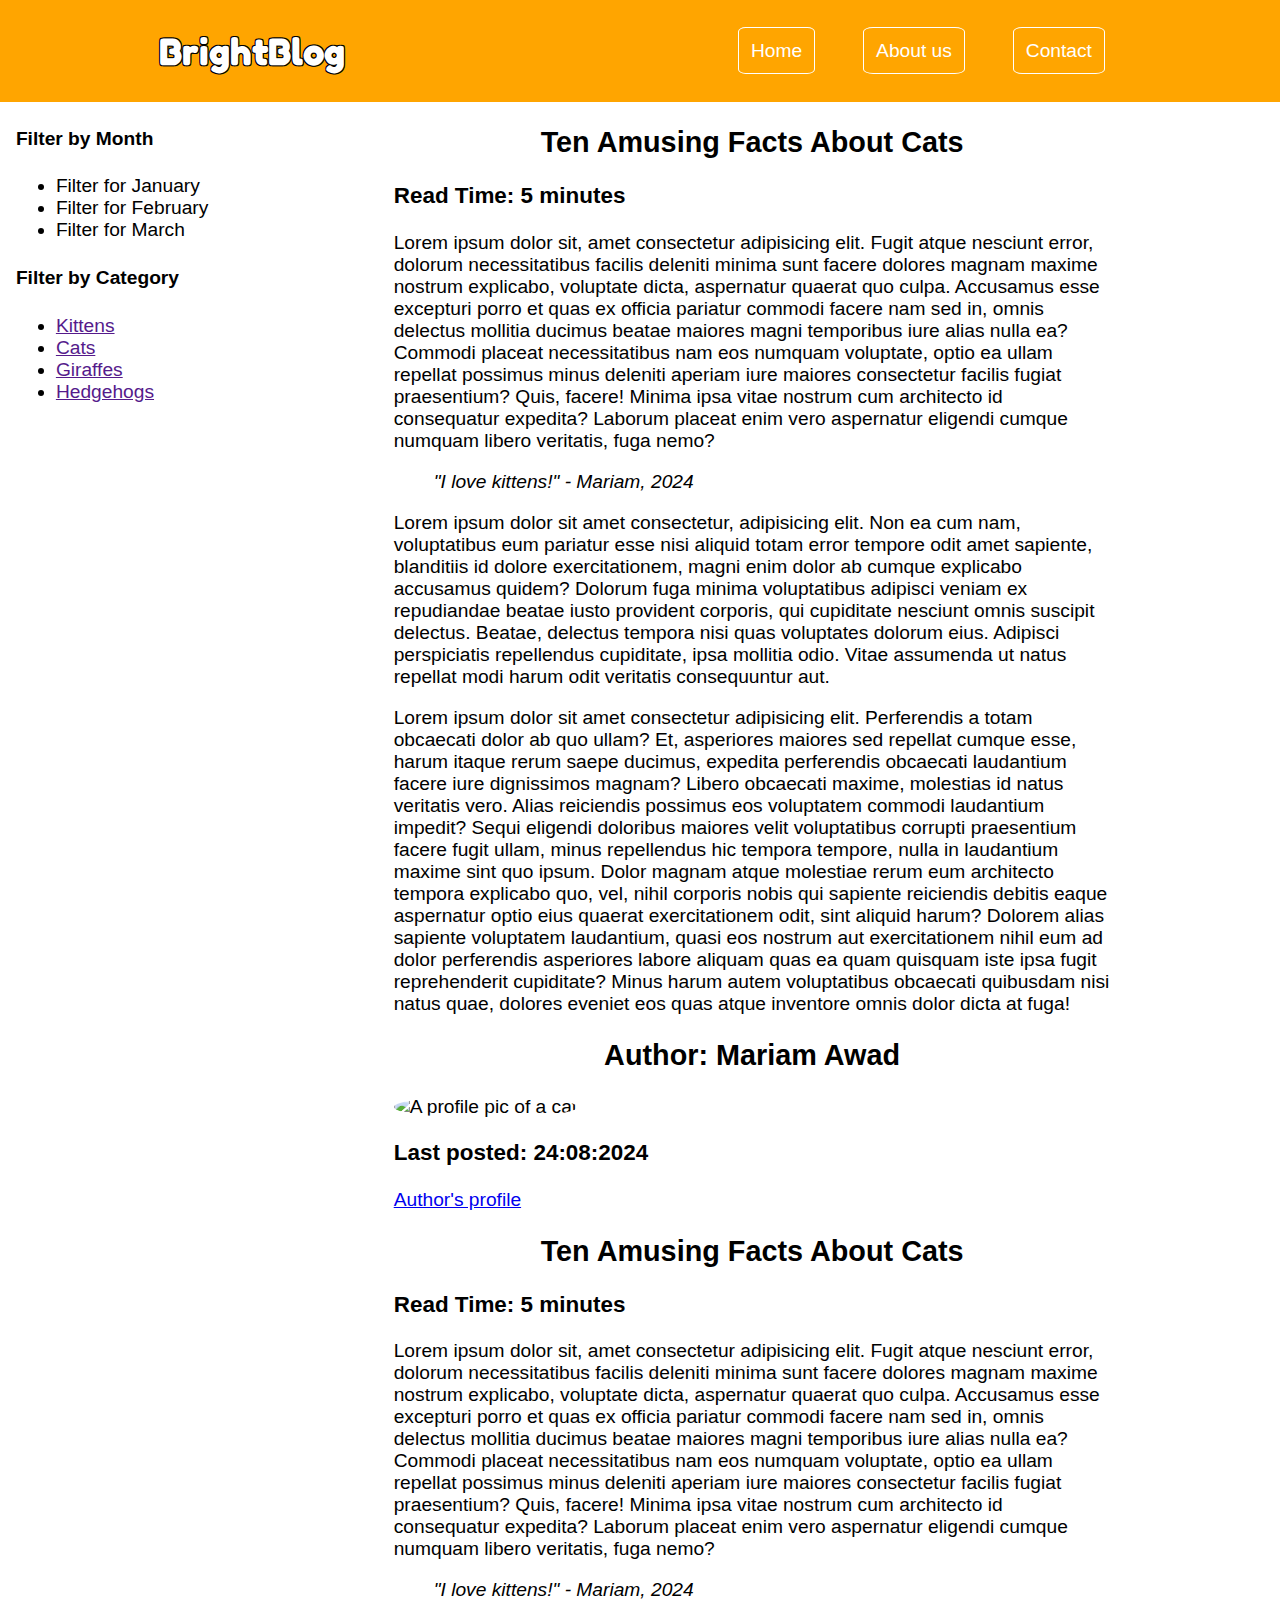
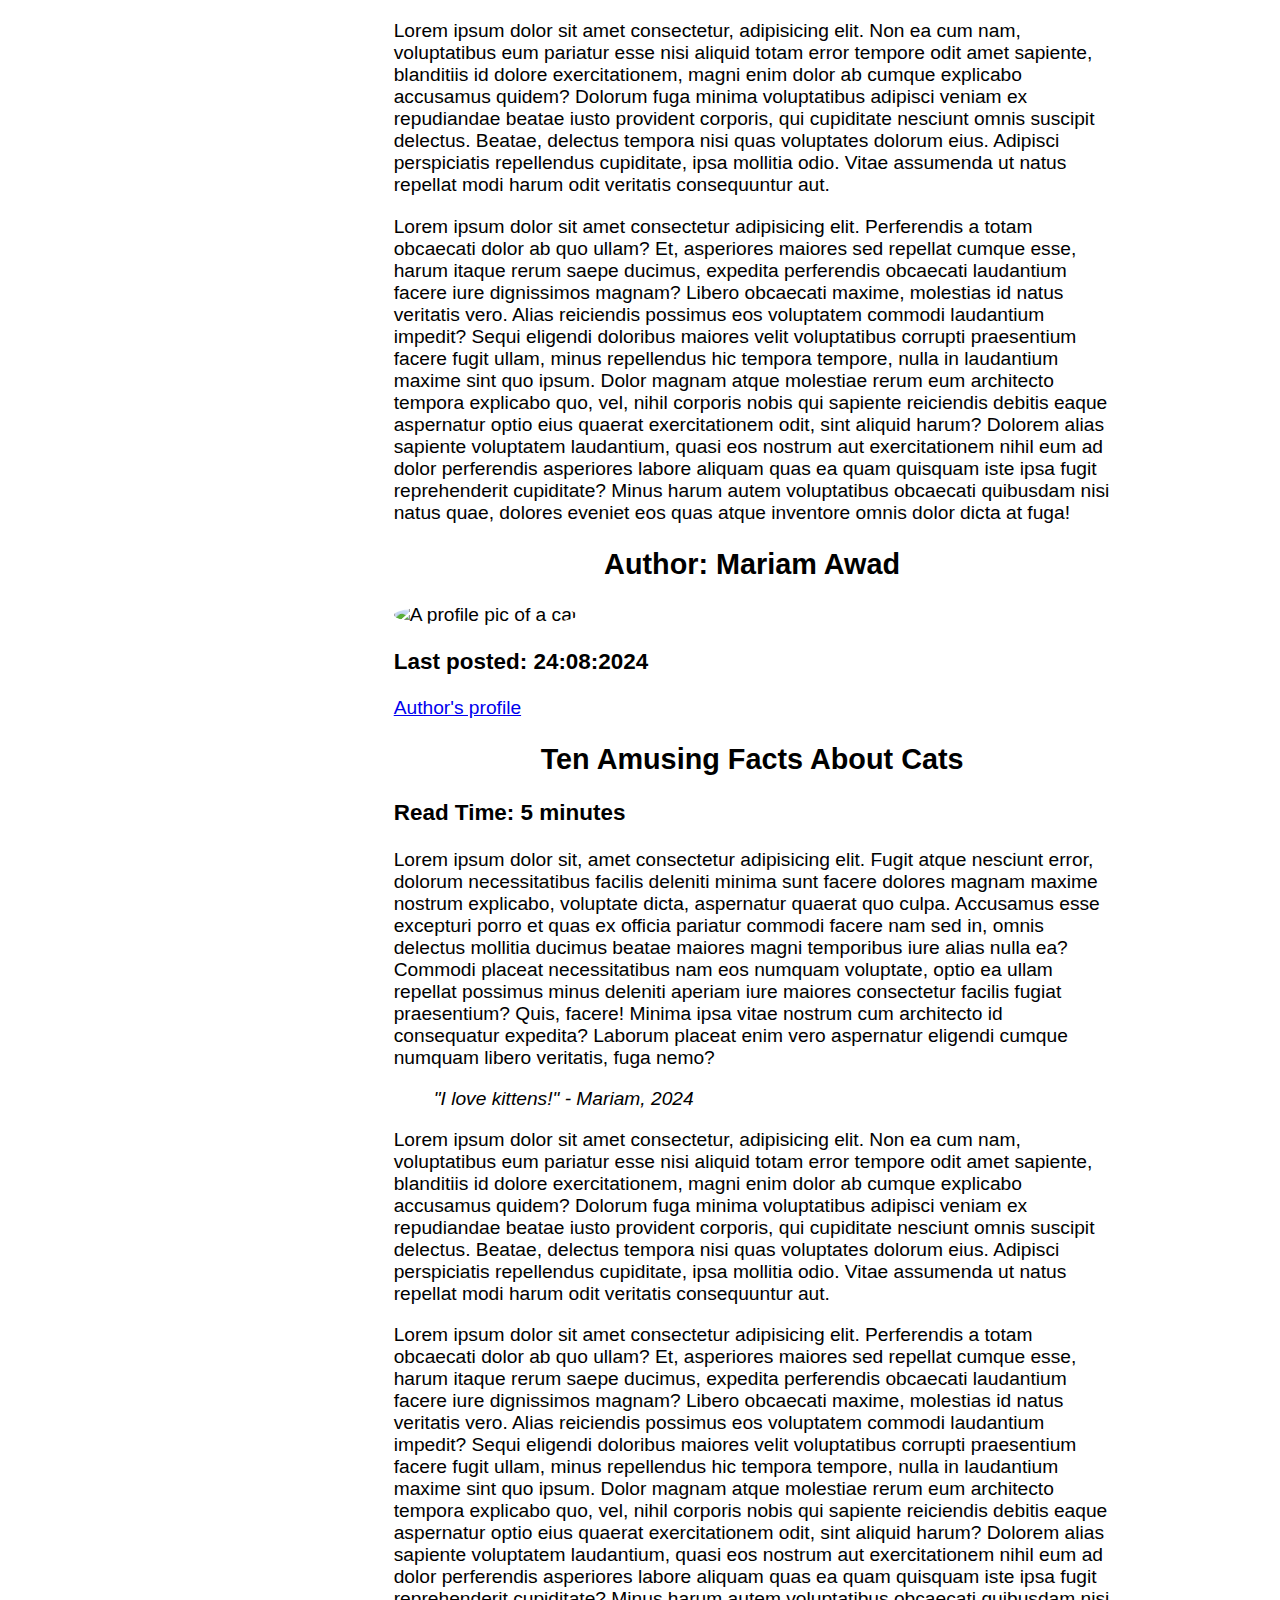
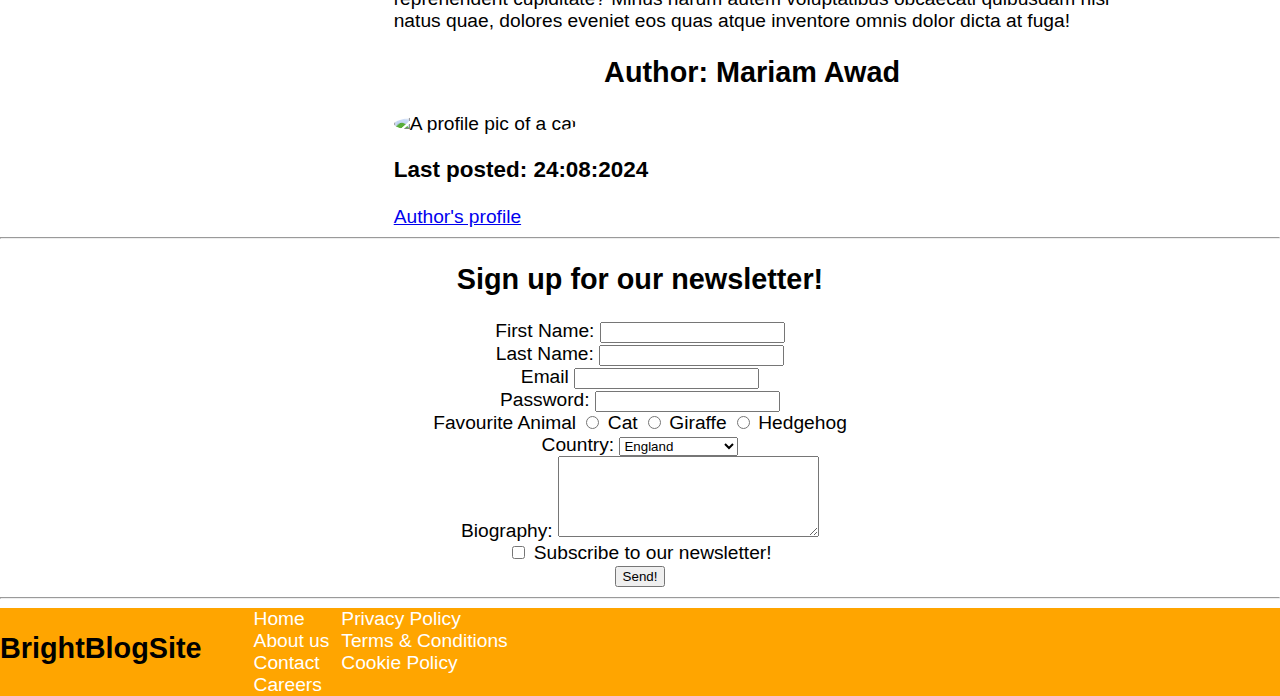
==== index.html @ d7dc6aef "initial commit" ====
<!DOCTYPE html>
<html lang="en">
<head>
    <link rel="stylesheet" href="style.css">
    <script src="app.js"></script>
    <link href="https://fonts.googleapis.com/css2?family=Fredoka+One&display=swap"
    rel="stylesheet">
    <meta charset="UTF-8">
    <meta name="viewport" content="width=device-width, initial-scale=1.0">
    <title>BrightBlog</title>
</head>
<body>
    <header id="main-header">
      <!-- the content of the header goes here   -->
       <h1 id="logo"> BrightBlog </h1>
       <nav>
          <ul id="nav-ul"> 
            <li>
                 <a href="" class="navbutton">Home</a> </li>
            <li>
                 <a href="" class="navbutton">About us</a> </li>
            <li>
                 <a href="" class="navbutton">Contact</a> </li>
          </ul>
       </nav>
    </header>
    <main>
        <div id="main-content">
            <aside>
                <section>
                    <h4>Filter by Month</h4>
                    <nav>
                        <ul>
                            <li><a href=""></a>Filter for January</li>
                            <li><a href=""></a>Filter for February</li>
                            <li><a href=""></a>Filter for March</li>
                        </ul>
                    </nav>
                </section>
                <section>
                    <h4>Filter by Category</h4>
                    <nav>
                        <ul>
                            <li><a href="">Kittens</a></li>
                            <li><a href="">Cats</a></li>
                            <li><a href="">Giraffes</a></li>
                            <li><a href="">Hedgehogs</a></li>
                        </ul>
                    </nav>
                </section>
                
            </aside>
            <div>
                <article>
                    <header>
                       <!-- Article's header goes here -->
                        <h2>Ten Amusing Facts About Cats</h2>
                        <h3>Read Time: 5 minutes</h3>
                    </header>
                    <main>
                        <p>Lorem ipsum dolor sit, amet consectetur adipisicing elit. Fugit atque nesciunt error, dolorum necessitatibus facilis deleniti minima sunt facere dolores magnam maxime nostrum explicabo, voluptate dicta, aspernatur quaerat quo culpa. Accusamus esse excepturi porro et quas ex officia pariatur commodi facere nam sed in, omnis delectus mollitia ducimus beatae maiores magni temporibus iure alias nulla ea? Commodi placeat necessitatibus nam eos numquam voluptate, optio ea ullam repellat possimus minus deleniti aperiam iure maiores consectetur facilis fugiat praesentium? Quis, facere! Minima ipsa vitae nostrum cum architecto id consequatur expedita? Laborum placeat enim vero aspernatur eligendi cumque numquam libero veritatis, fuga nemo?</p>
                         
                       <blockquote>
                           <cite> "I love kittens!" - Mariam, 2024</cite>
                       </blockquote>
                       <p>Lorem ipsum dolor sit amet consectetur, adipisicing elit. Non ea cum nam, voluptatibus eum pariatur esse nisi aliquid totam error tempore odit amet sapiente, blanditiis id dolore exercitationem, magni enim dolor ab cumque explicabo accusamus quidem? Dolorum fuga minima voluptatibus adipisci veniam ex repudiandae beatae iusto provident corporis, qui cupiditate nesciunt omnis suscipit delectus. Beatae, delectus tempora nisi quas voluptates dolorum eius. Adipisci perspiciatis repellendus cupiditate, ipsa mollitia odio. Vitae assumenda ut natus repellat modi harum odit veritatis consequuntur aut.</p>
                       <p>Lorem ipsum dolor sit amet consectetur adipisicing elit. Perferendis a totam obcaecati dolor ab quo ullam? Et, asperiores maiores sed repellat cumque esse, harum itaque rerum saepe ducimus, expedita perferendis obcaecati laudantium facere iure dignissimos magnam? Libero obcaecati maxime, molestias id natus veritatis vero. Alias reiciendis possimus eos voluptatem commodi laudantium impedit? Sequi eligendi doloribus maiores velit voluptatibus corrupti praesentium facere fugit ullam, minus repellendus hic tempora tempore, nulla in laudantium maxime sint quo ipsum. Dolor magnam atque molestiae rerum eum architecto tempora explicabo quo, vel, nihil corporis nobis qui sapiente reiciendis debitis eaque aspernatur optio eius quaerat exercitationem odit, sint aliquid harum? Dolorem alias sapiente voluptatem laudantium, quasi eos nostrum aut exercitationem nihil eum ad dolor perferendis asperiores labore aliquam quas ea quam quisquam iste ipsa fugit reprehenderit cupiditate? Minus harum autem voluptatibus obcaecati quibusdam nisi natus quae, dolores eveniet eos quas atque inventore omnis dolor dicta at fuga!</p>
                    </main>
                    <footer>
                       <h2>Author: Mariam Awad</h2>
                       <img src="https://loremflickr.com/100/100/cat?random=1" alt="A profile pic of a cat">
                       <h3>Last posted: 24:08:2024</h3>
                       <a href="https://www.brightnetwork.co.uk/" target="_blank"> Author's profile</a>
                    </footer>
                   </article> 
                   <article>
                    <header>
                       <!-- Article's header goes here -->
                        <h2>Ten Amusing Facts About Cats</h2>
                        <h3>Read Time: 5 minutes</h3>
                    </header>
                    <main>
                        <p>Lorem ipsum dolor sit, amet consectetur adipisicing elit. Fugit atque nesciunt error, dolorum necessitatibus facilis deleniti minima sunt facere dolores magnam maxime nostrum explicabo, voluptate dicta, aspernatur quaerat quo culpa. Accusamus esse excepturi porro et quas ex officia pariatur commodi facere nam sed in, omnis delectus mollitia ducimus beatae maiores magni temporibus iure alias nulla ea? Commodi placeat necessitatibus nam eos numquam voluptate, optio ea ullam repellat possimus minus deleniti aperiam iure maiores consectetur facilis fugiat praesentium? Quis, facere! Minima ipsa vitae nostrum cum architecto id consequatur expedita? Laborum placeat enim vero aspernatur eligendi cumque numquam libero veritatis, fuga nemo?</p>
                         
                       <blockquote>
                           <cite> "I love kittens!" - Mariam, 2024</cite>
                       </blockquote>
                       <p>Lorem ipsum dolor sit amet consectetur, adipisicing elit. Non ea cum nam, voluptatibus eum pariatur esse nisi aliquid totam error tempore odit amet sapiente, blanditiis id dolore exercitationem, magni enim dolor ab cumque explicabo accusamus quidem? Dolorum fuga minima voluptatibus adipisci veniam ex repudiandae beatae iusto provident corporis, qui cupiditate nesciunt omnis suscipit delectus. Beatae, delectus tempora nisi quas voluptates dolorum eius. Adipisci perspiciatis repellendus cupiditate, ipsa mollitia odio. Vitae assumenda ut natus repellat modi harum odit veritatis consequuntur aut.</p>
                       <p>Lorem ipsum dolor sit amet consectetur adipisicing elit. Perferendis a totam obcaecati dolor ab quo ullam? Et, asperiores maiores sed repellat cumque esse, harum itaque rerum saepe ducimus, expedita perferendis obcaecati laudantium facere iure dignissimos magnam? Libero obcaecati maxime, molestias id natus veritatis vero. Alias reiciendis possimus eos voluptatem commodi laudantium impedit? Sequi eligendi doloribus maiores velit voluptatibus corrupti praesentium facere fugit ullam, minus repellendus hic tempora tempore, nulla in laudantium maxime sint quo ipsum. Dolor magnam atque molestiae rerum eum architecto tempora explicabo quo, vel, nihil corporis nobis qui sapiente reiciendis debitis eaque aspernatur optio eius quaerat exercitationem odit, sint aliquid harum? Dolorem alias sapiente voluptatem laudantium, quasi eos nostrum aut exercitationem nihil eum ad dolor perferendis asperiores labore aliquam quas ea quam quisquam iste ipsa fugit reprehenderit cupiditate? Minus harum autem voluptatibus obcaecati quibusdam nisi natus quae, dolores eveniet eos quas atque inventore omnis dolor dicta at fuga!</p>
                    </main>
                    <footer>
                       <h2>Author: Mariam Awad</h2>
                       <img src="https://loremflickr.com/100/100/cat?random=2" alt="A profile pic of a cat">
                       <h3>Last posted: 24:08:2024</h3>
                       <a href="https://www.brightnetwork.co.uk/" target="_blank"> Author's profile</a>
                    </footer>
                   </article> 
                   <article>
                    <header>
                       <!-- Article's header goes here -->
                        <h2>Ten Amusing Facts About Cats</h2>
                        <h3>Read Time: 5 minutes</h3>
                    </header>
                    <main>
                        <p>Lorem ipsum dolor sit, amet consectetur adipisicing elit. Fugit atque nesciunt error, dolorum necessitatibus facilis deleniti minima sunt facere dolores magnam maxime nostrum explicabo, voluptate dicta, aspernatur quaerat quo culpa. Accusamus esse excepturi porro et quas ex officia pariatur commodi facere nam sed in, omnis delectus mollitia ducimus beatae maiores magni temporibus iure alias nulla ea? Commodi placeat necessitatibus nam eos numquam voluptate, optio ea ullam repellat possimus minus deleniti aperiam iure maiores consectetur facilis fugiat praesentium? Quis, facere! Minima ipsa vitae nostrum cum architecto id consequatur expedita? Laborum placeat enim vero aspernatur eligendi cumque numquam libero veritatis, fuga nemo?</p>
                         
                       <blockquote>
                           <cite> "I love kittens!" - Mariam, 2024</cite>
                       </blockquote>
                       <p>Lorem ipsum dolor sit amet consectetur, adipisicing elit. Non ea cum nam, voluptatibus eum pariatur esse nisi aliquid totam error tempore odit amet sapiente, blanditiis id dolore exercitationem, magni enim dolor ab cumque explicabo accusamus quidem? Dolorum fuga minima voluptatibus adipisci veniam ex repudiandae beatae iusto provident corporis, qui cupiditate nesciunt omnis suscipit delectus. Beatae, delectus tempora nisi quas voluptates dolorum eius. Adipisci perspiciatis repellendus cupiditate, ipsa mollitia odio. Vitae assumenda ut natus repellat modi harum odit veritatis consequuntur aut.</p>
                       <p>Lorem ipsum dolor sit amet consectetur adipisicing elit. Perferendis a totam obcaecati dolor ab quo ullam? Et, asperiores maiores sed repellat cumque esse, harum itaque rerum saepe ducimus, expedita perferendis obcaecati laudantium facere iure dignissimos magnam? Libero obcaecati maxime, molestias id natus veritatis vero. Alias reiciendis possimus eos voluptatem commodi laudantium impedit? Sequi eligendi doloribus maiores velit voluptatibus corrupti praesentium facere fugit ullam, minus repellendus hic tempora tempore, nulla in laudantium maxime sint quo ipsum. Dolor magnam atque molestiae rerum eum architecto tempora explicabo quo, vel, nihil corporis nobis qui sapiente reiciendis debitis eaque aspernatur optio eius quaerat exercitationem odit, sint aliquid harum? Dolorem alias sapiente voluptatem laudantium, quasi eos nostrum aut exercitationem nihil eum ad dolor perferendis asperiores labore aliquam quas ea quam quisquam iste ipsa fugit reprehenderit cupiditate? Minus harum autem voluptatibus obcaecati quibusdam nisi natus quae, dolores eveniet eos quas atque inventore omnis dolor dicta at fuga!</p>
                    </main>
                    <footer>
                       <h2>Author: Mariam Awad</h2>
                       <img src="https://loremflickr.com/100/100/cat?random=3" alt="A profile pic of a cat">
                       <h3>Last posted: 24:08:2024</h3>
                       <a href="https://www.brightnetwork.co.uk/" target="_blank"> Author's profile</a>
                    </footer>
                   </article>
            </div>
   
        </div>
      
        <!-- main content of the website goes here -->

    
        <hr>
        <h2>Sign up for our newsletter!</h2>
        <form action="" method="">
            <label for="first_name">First Name:</label>
            <input type="text"  id="first_name" name="first_name" required>
            <br>
            <label for="last_name">Last Name:</label>
            <input type="text"  id="last_name" name="last_name" required>
            <br>

            <label for="email">Email</label> <input type="email" name="email" id="email">
            <br>

            <label for="password">Password: </label> <input type="password" name="password" id="password">
            <br>

            <label for="favourite_animal">Favourite Animal</label>
            <input type="radio" name="favourite_animal" id="cat" value="cat">
            <label for="cat">Cat</label>
            <input type="radio" name="favourite_animal" id="giraffe" value="giraffe">
            <label for="giraffe">Giraffe</label>
            <input type="radio" name="favourite_animal" id="hedgehog" value="hedgehog">
            <label for="hedgehog">Hedgehog</label>
            <br>

            <label for="country">Country:</label>
            <select name="country" id="country">
                <option value="england">England</option>            
                <option value="scotland">Scotland</option>           
                <option value="wales">Wales</option>            
                <option value="northern_ireland">Northern Ireland</option>            
            </select>
            <br>

            <label for="bio">Biography:</label>
            <textarea name="bio" id="bio" cols="30" rows="5"></textarea>
            <br>

            <input type="checkbox" id="subscribe" name="subscribe">
            <label for="subscribe">Subscribe to our newsletter!</label>
            <br>

            <input type="submit" value="Send!">

        </form>
        <hr>

    </main>
    <footer>
        <h2>BrightBlogSite</h2>
        <section>
            <nav>
                <ul id="footer-ul">
                    <div>
                     <li><a href="">Home</a></li>
                     <li><a href="">About us</a></li>
                     <li><a href="">Contact</a></li>
                     <li><a href="">Careers</a></li>
                    </div>
                    <div>
                     <li><a href="">Privacy Policy</a></li>
                     <li><a href="">Terms & Conditions</a></li>
                     <li><a href="">Cookie Policy</a></li>
                    </div>
                </ul>
            </nav>
        </section>
    </footer>
    
</body>
</html>
---- style.css ----
html {
    margin: 0px;
}

body {
    font-family: Helvetica, Arial, sans-serif;
    margin: 0px;
    font-size: 1.5vw;
}


#logo {
    margin: 0px;
    padding: 8px;
    font-family: "Fredoka One", sans-serif;
    width: 16%;
    text-shadow: 
    1px 1px 0px black, /* Bottom-right shadow */ 
    -1px 1px 0px black, /* Bottom-left shadow */  
    1px -1px 0px  black, /*Top-right shadow */  
    -1px -1px 0px black; /*Top-left shadow */
}


ul {
    margin: 0px;
}

body > header {
    background-color: orange;
    color: #ffffff;
    display: flex;
    height: 8vw;
    align-items: center;
    justify-content: space-around;
    
}

#nav-ul {
    display: flex;
}

#nav-ul > li {
    padding: 8px;
    margin: 16px;
}

    
body >header >nav >ul {

list-style: none;
text-decoration: none;
}

.navbutton {
    
    color: white;
    text-decoration: none;
    padding: 12px;
    border: 1px solid white;
    border-radius: 10%;
}

body > main article {
    width: 70%;
    margin:auto
}

#main-content {
    display: flex;
    justify-content: space-around;
}

#main-content > div {
    width: 80%;
}

form {
    text-align:center ;
}

h2 {
    text-align: center;
}

img {
    border-radius: 50%;
}

body > footer {
background-color: orange;
display:flex;

}

#footer-ul{
    display:flex;
    list-style: none;
}

#footer-ul>div>li{
    margin-left:12px ;
    
}

#footer-ul>div>li>a{
    color: #ffffff;
    text-decoration: none;
}
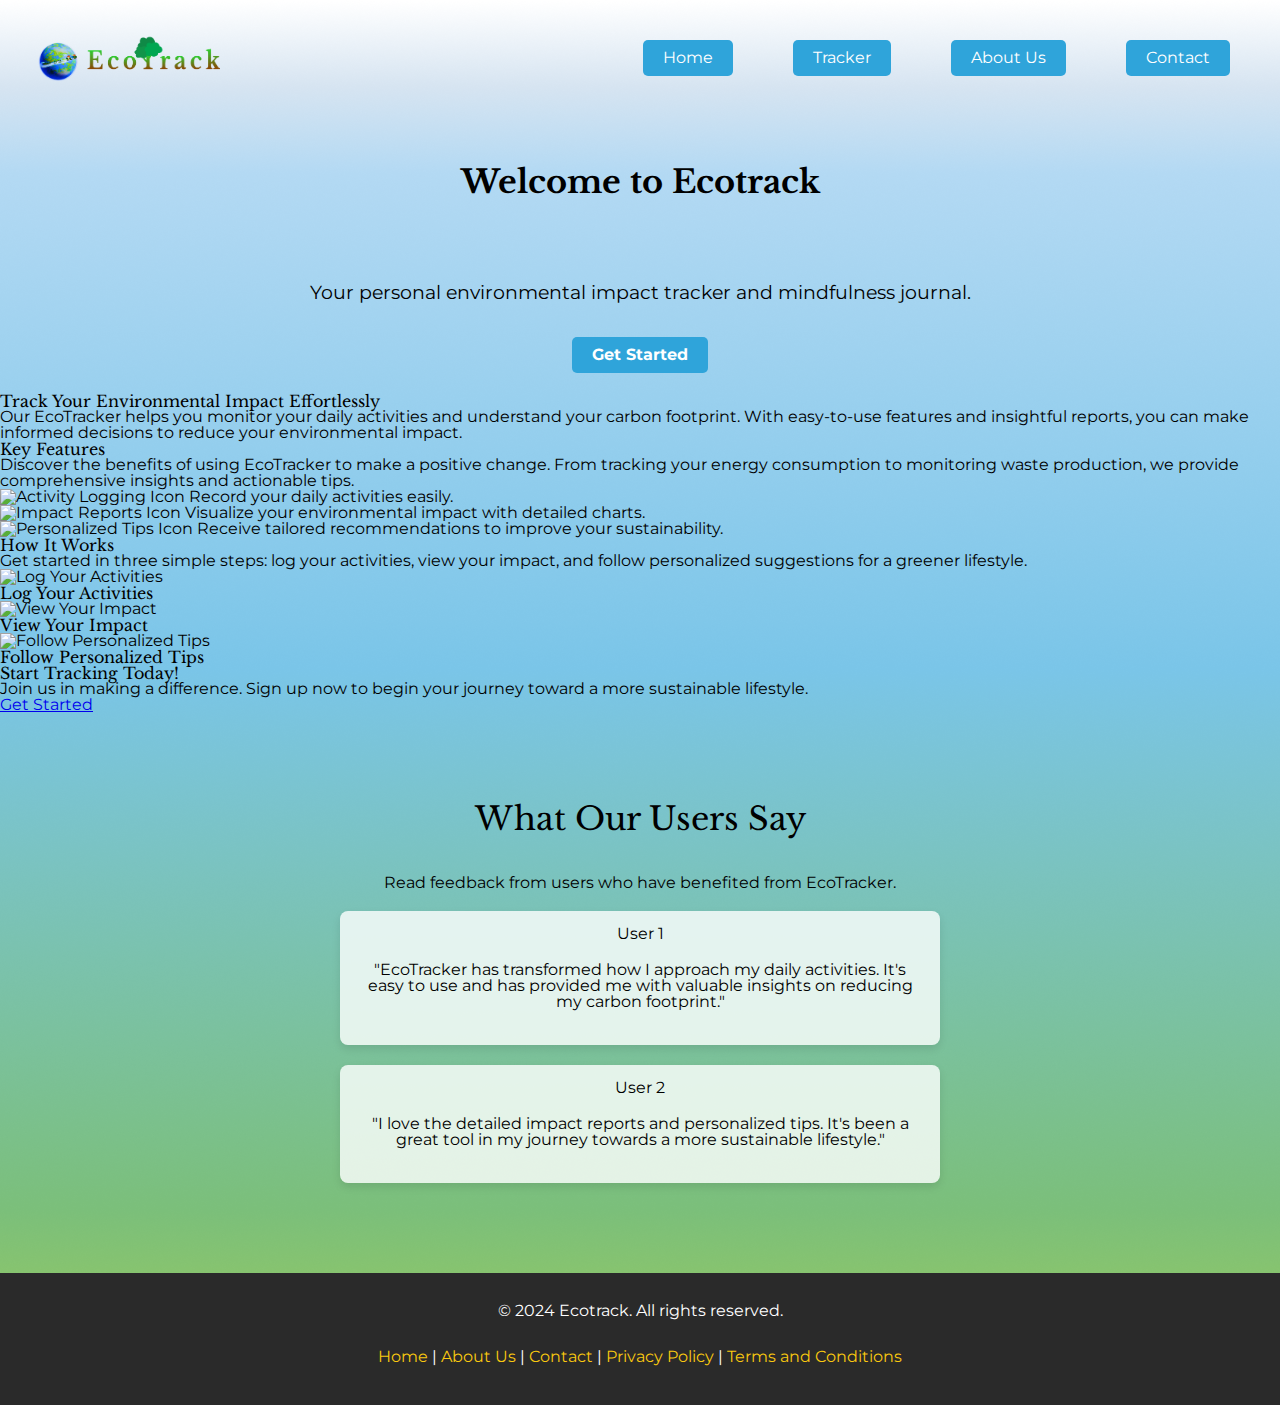
==== commit 2840e2a7: "commit.1" ====
--- a/index.html
+++ b/index.html
@@ -1,197 +1,115 @@
 <!DOCTYPE html>
 <html lang="en">
 <head>
-    <link rel="stylesheet" href="style.css">
-    <script src="app.js"></script>
-    <link href="https://fonts.googleapis.com/css2?family=Fredoka+One&display=swap"
-    rel="stylesheet">
     <meta charset="UTF-8">
     <meta name="viewport" content="width=device-width, initial-scale=1.0">
-    <title>BrightBlog</title>
+    <title>Home | Ecotrack</title>
+    <link href="https://fonts.googleapis.com/css2?family=Libre+Baskerville:wght@400;700&family=Montserrat:wght@400;700&display=swap" rel="stylesheet">
+    <link rel="stylesheet" href="base.css">
+    <link rel="stylesheet" href="style.css">
 </head>
 <body>
-    <header id="main-header">
-      <!-- the content of the header goes here   -->
-       <h1 id="logo"> BrightBlog </h1>
-       <nav>
-          <ul id="nav-ul"> 
-            <li>
-                 <a href="" class="navbutton">Home</a> </li>
-            <li>
-                 <a href="" class="navbutton">About us</a> </li>
-            <li>
-                 <a href="" class="navbutton">Contact</a> </li>
-          </ul>
-       </nav>
+    <header>
+        <div class="logo">
+            <a href="index.html">
+                <img src="Group 3.png" alt="Ecotrack logo">
+            </a>
+        </div>
+        <nav>
+            <ul>
+                <li><a href="index.html">Home</a></li>
+                <li><a href="tracker.html">Tracker</a></li>
+                <li><a href="about.html">About Us</a></li>
+                <li><a href="contact.html">Contact</a></li>
+            </ul>
+        </nav>
     </header>
+
     <main>
-        <div id="main-content">
-            <aside>
-                <section>
-                    <h4>Filter by Month</h4>
-                    <nav>
-                        <ul>
-                            <li><a href=""></a>Filter for January</li>
-                            <li><a href=""></a>Filter for February</li>
-                            <li><a href=""></a>Filter for March</li>
-                        </ul>
-                    </nav>
-                </section>
-                <section>
-                    <h4>Filter by Category</h4>
-                    <nav>
-                        <ul>
-                            <li><a href="">Kittens</a></li>
-                            <li><a href="">Cats</a></li>
-                            <li><a href="">Giraffes</a></li>
-                            <li><a href="">Hedgehogs</a></li>
-                        </ul>
-                    </nav>
-                </section>
-                
-            </aside>
-            <div>
-                <article>
-                    <header>
-                       <!-- Article's header goes here -->
-                        <h2>Ten Amusing Facts About Cats</h2>
-                        <h3>Read Time: 5 minutes</h3>
-                    </header>
-                    <main>
-                        <p>Lorem ipsum dolor sit, amet consectetur adipisicing elit. Fugit atque nesciunt error, dolorum necessitatibus facilis deleniti minima sunt facere dolores magnam maxime nostrum explicabo, voluptate dicta, aspernatur quaerat quo culpa. Accusamus esse excepturi porro et quas ex officia pariatur commodi facere nam sed in, omnis delectus mollitia ducimus beatae maiores magni temporibus iure alias nulla ea? Commodi placeat necessitatibus nam eos numquam voluptate, optio ea ullam repellat possimus minus deleniti aperiam iure maiores consectetur facilis fugiat praesentium? Quis, facere! Minima ipsa vitae nostrum cum architecto id consequatur expedita? Laborum placeat enim vero aspernatur eligendi cumque numquam libero veritatis, fuga nemo?</p>
-                         
-                       <blockquote>
-                           <cite> "I love kittens!" - Mariam, 2024</cite>
-                       </blockquote>
-                       <p>Lorem ipsum dolor sit amet consectetur, adipisicing elit. Non ea cum nam, voluptatibus eum pariatur esse nisi aliquid totam error tempore odit amet sapiente, blanditiis id dolore exercitationem, magni enim dolor ab cumque explicabo accusamus quidem? Dolorum fuga minima voluptatibus adipisci veniam ex repudiandae beatae iusto provident corporis, qui cupiditate nesciunt omnis suscipit delectus. Beatae, delectus tempora nisi quas voluptates dolorum eius. Adipisci perspiciatis repellendus cupiditate, ipsa mollitia odio. Vitae assumenda ut natus repellat modi harum odit veritatis consequuntur aut.</p>
-                       <p>Lorem ipsum dolor sit amet consectetur adipisicing elit. Perferendis a totam obcaecati dolor ab quo ullam? Et, asperiores maiores sed repellat cumque esse, harum itaque rerum saepe ducimus, expedita perferendis obcaecati laudantium facere iure dignissimos magnam? Libero obcaecati maxime, molestias id natus veritatis vero. Alias reiciendis possimus eos voluptatem commodi laudantium impedit? Sequi eligendi doloribus maiores velit voluptatibus corrupti praesentium facere fugit ullam, minus repellendus hic tempora tempore, nulla in laudantium maxime sint quo ipsum. Dolor magnam atque molestiae rerum eum architecto tempora explicabo quo, vel, nihil corporis nobis qui sapiente reiciendis debitis eaque aspernatur optio eius quaerat exercitationem odit, sint aliquid harum? Dolorem alias sapiente voluptatem laudantium, quasi eos nostrum aut exercitationem nihil eum ad dolor perferendis asperiores labore aliquam quas ea quam quisquam iste ipsa fugit reprehenderit cupiditate? Minus harum autem voluptatibus obcaecati quibusdam nisi natus quae, dolores eveniet eos quas atque inventore omnis dolor dicta at fuga!</p>
-                    </main>
-                    <footer>
-                       <h2>Author: Mariam Awad</h2>
-                       <img src="https://loremflickr.com/100/100/cat?random=1" alt="A profile pic of a cat">
-                       <h3>Last posted: 24:08:2024</h3>
-                       <a href="https://www.brightnetwork.co.uk/" target="_blank"> Author's profile</a>
-                    </footer>
-                   </article> 
-                   <article>
-                    <header>
-                       <!-- Article's header goes here -->
-                        <h2>Ten Amusing Facts About Cats</h2>
-                        <h3>Read Time: 5 minutes</h3>
-                    </header>
-                    <main>
-                        <p>Lorem ipsum dolor sit, amet consectetur adipisicing elit. Fugit atque nesciunt error, dolorum necessitatibus facilis deleniti minima sunt facere dolores magnam maxime nostrum explicabo, voluptate dicta, aspernatur quaerat quo culpa. Accusamus esse excepturi porro et quas ex officia pariatur commodi facere nam sed in, omnis delectus mollitia ducimus beatae maiores magni temporibus iure alias nulla ea? Commodi placeat necessitatibus nam eos numquam voluptate, optio ea ullam repellat possimus minus deleniti aperiam iure maiores consectetur facilis fugiat praesentium? Quis, facere! Minima ipsa vitae nostrum cum architecto id consequatur expedita? Laborum placeat enim vero aspernatur eligendi cumque numquam libero veritatis, fuga nemo?</p>
-                         
-                       <blockquote>
-                           <cite> "I love kittens!" - Mariam, 2024</cite>
-                       </blockquote>
-                       <p>Lorem ipsum dolor sit amet consectetur, adipisicing elit. Non ea cum nam, voluptatibus eum pariatur esse nisi aliquid totam error tempore odit amet sapiente, blanditiis id dolore exercitationem, magni enim dolor ab cumque explicabo accusamus quidem? Dolorum fuga minima voluptatibus adipisci veniam ex repudiandae beatae iusto provident corporis, qui cupiditate nesciunt omnis suscipit delectus. Beatae, delectus tempora nisi quas voluptates dolorum eius. Adipisci perspiciatis repellendus cupiditate, ipsa mollitia odio. Vitae assumenda ut natus repellat modi harum odit veritatis consequuntur aut.</p>
-                       <p>Lorem ipsum dolor sit amet consectetur adipisicing elit. Perferendis a totam obcaecati dolor ab quo ullam? Et, asperiores maiores sed repellat cumque esse, harum itaque rerum saepe ducimus, expedita perferendis obcaecati laudantium facere iure dignissimos magnam? Libero obcaecati maxime, molestias id natus veritatis vero. Alias reiciendis possimus eos voluptatem commodi laudantium impedit? Sequi eligendi doloribus maiores velit voluptatibus corrupti praesentium facere fugit ullam, minus repellendus hic tempora tempore, nulla in laudantium maxime sint quo ipsum. Dolor magnam atque molestiae rerum eum architecto tempora explicabo quo, vel, nihil corporis nobis qui sapiente reiciendis debitis eaque aspernatur optio eius quaerat exercitationem odit, sint aliquid harum? Dolorem alias sapiente voluptatem laudantium, quasi eos nostrum aut exercitationem nihil eum ad dolor perferendis asperiores labore aliquam quas ea quam quisquam iste ipsa fugit reprehenderit cupiditate? Minus harum autem voluptatibus obcaecati quibusdam nisi natus quae, dolores eveniet eos quas atque inventore omnis dolor dicta at fuga!</p>
-                    </main>
-                    <footer>
-                       <h2>Author: Mariam Awad</h2>
-                       <img src="https://loremflickr.com/100/100/cat?random=2" alt="A profile pic of a cat">
-                       <h3>Last posted: 24:08:2024</h3>
-                       <a href="https://www.brightnetwork.co.uk/" target="_blank"> Author's profile</a>
-                    </footer>
-                   </article> 
-                   <article>
-                    <header>
-                       <!-- Article's header goes here -->
-                        <h2>Ten Amusing Facts About Cats</h2>
-                        <h3>Read Time: 5 minutes</h3>
-                    </header>
-                    <main>
-                        <p>Lorem ipsum dolor sit, amet consectetur adipisicing elit. Fugit atque nesciunt error, dolorum necessitatibus facilis deleniti minima sunt facere dolores magnam maxime nostrum explicabo, voluptate dicta, aspernatur quaerat quo culpa. Accusamus esse excepturi porro et quas ex officia pariatur commodi facere nam sed in, omnis delectus mollitia ducimus beatae maiores magni temporibus iure alias nulla ea? Commodi placeat necessitatibus nam eos numquam voluptate, optio ea ullam repellat possimus minus deleniti aperiam iure maiores consectetur facilis fugiat praesentium? Quis, facere! Minima ipsa vitae nostrum cum architecto id consequatur expedita? Laborum placeat enim vero aspernatur eligendi cumque numquam libero veritatis, fuga nemo?</p>
-                         
-                       <blockquote>
-                           <cite> "I love kittens!" - Mariam, 2024</cite>
-                       </blockquote>
-                       <p>Lorem ipsum dolor sit amet consectetur, adipisicing elit. Non ea cum nam, voluptatibus eum pariatur esse nisi aliquid totam error tempore odit amet sapiente, blanditiis id dolore exercitationem, magni enim dolor ab cumque explicabo accusamus quidem? Dolorum fuga minima voluptatibus adipisci veniam ex repudiandae beatae iusto provident corporis, qui cupiditate nesciunt omnis suscipit delectus. Beatae, delectus tempora nisi quas voluptates dolorum eius. Adipisci perspiciatis repellendus cupiditate, ipsa mollitia odio. Vitae assumenda ut natus repellat modi harum odit veritatis consequuntur aut.</p>
-                       <p>Lorem ipsum dolor sit amet consectetur adipisicing elit. Perferendis a totam obcaecati dolor ab quo ullam? Et, asperiores maiores sed repellat cumque esse, harum itaque rerum saepe ducimus, expedita perferendis obcaecati laudantium facere iure dignissimos magnam? Libero obcaecati maxime, molestias id natus veritatis vero. Alias reiciendis possimus eos voluptatem commodi laudantium impedit? Sequi eligendi doloribus maiores velit voluptatibus corrupti praesentium facere fugit ullam, minus repellendus hic tempora tempore, nulla in laudantium maxime sint quo ipsum. Dolor magnam atque molestiae rerum eum architecto tempora explicabo quo, vel, nihil corporis nobis qui sapiente reiciendis debitis eaque aspernatur optio eius quaerat exercitationem odit, sint aliquid harum? Dolorem alias sapiente voluptatem laudantium, quasi eos nostrum aut exercitationem nihil eum ad dolor perferendis asperiores labore aliquam quas ea quam quisquam iste ipsa fugit reprehenderit cupiditate? Minus harum autem voluptatibus obcaecati quibusdam nisi natus quae, dolores eveniet eos quas atque inventore omnis dolor dicta at fuga!</p>
-                    </main>
-                    <footer>
-                       <h2>Author: Mariam Awad</h2>
-                       <img src="https://loremflickr.com/100/100/cat?random=3" alt="A profile pic of a cat">
-                       <h3>Last posted: 24:08:2024</h3>
-                       <a href="https://www.brightnetwork.co.uk/" target="_blank"> Author's profile</a>
-                    </footer>
-                   </article>
-            </div>
-   
+        <section id="hero">
+            <h1>Welcome to Ecotrack</h1>
+            <p>Your personal environmental impact tracker and mindfulness journal.</p>
+            <a href="tracker.html" class="cta-button">Get Started</a>
+        </section>
+        
+       
+    </main>
+
+    <!-- Introduction Section -->
+<section id="introduction">
+    <h2>Track Your Environmental Impact Effortlessly</h2>
+    <p>Our EcoTracker helps you monitor your daily activities and understand your carbon footprint. With easy-to-use features and insightful reports, you can make informed decisions to reduce your environmental impact.</p>
+</section>
+
+<!-- Features Section -->
+<section id="features">
+    <h2>Key Features</h2>
+    <p>Discover the benefits of using EcoTracker to make a positive change. From tracking your energy consumption to monitoring waste production, we provide comprehensive insights and actionable tips.</p>
+    <ul>
+        <li><img src="icon-activity.png" alt="Activity Logging Icon"> Record your daily activities easily.</li>
+        <li><img src="icon-reports.png" alt="Impact Reports Icon"> Visualize your environmental impact with detailed charts.</li>
+        <li><img src="icon-tips.png" alt="Personalized Tips Icon"> Receive tailored recommendations to improve your sustainability.</li>
+    </ul>
+</section>
+
+<!-- How It Works Section -->
+<section id="how-it-works">
+    <h2>How It Works</h2>
+    <p>Get started in three simple steps: log your activities, view your impact, and follow personalized suggestions for a greener lifestyle.</p>
+    <div class="steps">
+        <div class="step">
+            <img src="step1.png" alt="Log Your Activities">
+            <h3>Log Your Activities</h3>
         </div>
-      
-        <!-- main content of the website goes here -->
+        <div class="step">
+            <img src="step2.png" alt="View Your Impact">
+            <h3>View Your Impact</h3>
+        </div>
+        <div class="step">
+            <img src="step3.png" alt="Follow Personalized Tips">
+            <h3>Follow Personalized Tips</h3>
+        </div>
+    </div>
+</section>
 
-    
-        <hr>
-        <h2>Sign up for our newsletter!</h2>
-        <form action="" method="">
-            <label for="first_name">First Name:</label>
-            <input type="text"  id="first_name" name="first_name" required>
-            <br>
-            <label for="last_name">Last Name:</label>
-            <input type="text"  id="last_name" name="last_name" required>
-            <br>
+<!-- Call to Action Section -->
+<section id="call-to-action">
+    <h2>Start Tracking Today!</h2>
+    <p>Join us in making a difference. Sign up now to begin your journey toward a more sustainable lifestyle.</p>
+    <a href="signup.html" class="cta-button">Get Started</a>
+</section>
 
-            <label for="email">Email</label> <input type="email" name="email" id="email">
-            <br>
+<!-- Testimonials Section -->
+<section id="testimonials">
+    <h2>What Our Users Say</h2>
+    <p>Read feedback from users who have benefited from EcoTracker.</p>
+    <div class="testimonial">
+        <p class="user-name">User 1</p>
+        <blockquote>
+            <p>"EcoTracker has transformed how I approach my daily activities. It's easy to use and has provided me with valuable insights on reducing my carbon footprint."</p>
+        </blockquote>
+    </div>
+    <div class="testimonial">
+        <p class="user-name">User 2</p>
+        <blockquote>
+            <p>"I love the detailed impact reports and personalized tips. It's been a great tool in my journey towards a more sustainable lifestyle."</p>
+        </blockquote>
+    </div>
+</section>
 
-            <label for="password">Password: </label> <input type="password" name="password" id="password">
-            <br>
 
-            <label for="favourite_animal">Favourite Animal</label>
-            <input type="radio" name="favourite_animal" id="cat" value="cat">
-            <label for="cat">Cat</label>
-            <input type="radio" name="favourite_animal" id="giraffe" value="giraffe">
-            <label for="giraffe">Giraffe</label>
-            <input type="radio" name="favourite_animal" id="hedgehog" value="hedgehog">
-            <label for="hedgehog">Hedgehog</label>
-            <br>
 
-            <label for="country">Country:</label>
-            <select name="country" id="country">
-                <option value="england">England</option>            
-                <option value="scotland">Scotland</option>           
-                <option value="wales">Wales</option>            
-                <option value="northern_ireland">Northern Ireland</option>            
-            </select>
-            <br>
-
-            <label for="bio">Biography:</label>
-            <textarea name="bio" id="bio" cols="30" rows="5"></textarea>
-            <br>
-
-            <input type="checkbox" id="subscribe" name="subscribe">
-            <label for="subscribe">Subscribe to our newsletter!</label>
-            <br>
-
-            <input type="submit" value="Send!">
-
-        </form>
-        <hr>
-
-    </main>
-    <footer>
-        <h2>BrightBlogSite</h2>
-        <section>
-            <nav>
-                <ul id="footer-ul">
-                    <div>
-                     <li><a href="">Home</a></li>
-                     <li><a href="">About us</a></li>
-                     <li><a href="">Contact</a></li>
-                     <li><a href="">Careers</a></li>
-                    </div>
-                    <div>
-                     <li><a href="">Privacy Policy</a></li>
-                     <li><a href="">Terms & Conditions</a></li>
-                     <li><a href="">Cookie Policy</a></li>
-                    </div>
-                </ul>
-            </nav>
-        </section>
-    </footer>
+        <footer>
+            <p>&copy; 2024 Ecotrack. All rights reserved.</p>
+            <p>
+                <a href="index.html">Home</a> |
+                <a href="about.html">About Us</a> |
+                <a href="contact.html">Contact</a> |
+                <a href="privacy.html">Privacy Policy</a> |
+                <a href="terms.html">Terms and Conditions</a>
+            </p>
+        </footer>
     
 </body>
 </html>
+
--- a/base.css
+++ b/base.css
@@ -0,0 +1,61 @@
+html, body, div, span, applet, object, iframe,
+h1, h2, h3, h4, h5, h6, p, blockquote, pre,
+a, abbr, acronym, address, big, cite, code,
+del, dfn, em, img, ins, kbd, q, s, samp,
+small, strike, strong, sub, sup, tt, var,
+b, u, i, center,
+dl, dt, dd, ol, ul, li,
+fieldset, form, label, legend,
+table, caption, tbody, tfoot, thead, tr, th, td,
+article, aside, canvas, details, embed,
+figure, figcaption, footer, header, hgroup,
+menu, nav, output, ruby, section, summary,
+time, mark, audio, video {
+  margin: 0;
+  padding: 0;
+  border: 0;
+  font-size: 100%;
+  font: inherit;
+  vertical-align: baseline;
+}
+
+article, aside, details, figcaption, figure,
+footer, header, hgroup, menu, nav, section {
+  display: block;
+}
+body {
+  line-height: 1;
+}
+ol, ul {
+  list-style: none;
+}
+blockquote, q {
+  quotes: none;
+}
+blockquote:before, blockquote:after,
+q:before, q:after {
+  content: '';
+  content: none;
+}
+table {
+  border-collapse: collapse;
+  border-spacing: 0;
+}
+
+img, iframe {
+  vertical-align: bottom;
+  max-width: 100%;
+}
+
+input, textarea, select {
+  font: inherit;
+}
+
+* {
+  -webkit-box-sizing: border-box;
+  -moz-box-sizing: border-box;
+  box-sizing: border-box;
+  -webkit-font-smoothing: antialiased;
+  -moz-osx-font-smoothing: grayscale;
+  text-rendering: optimizeLegibility;
+}
--- a/style.css
+++ b/style.css
@@ -1,109 +1,236 @@
-html {
-    margin: 0px;
-}
 
 body {
-    font-family: Helvetica, Arial, sans-serif;
-    margin: 0px;
-    font-size: 1.5vw;
-}
-
-
-#logo {
-    margin: 0px;
-    padding: 8px;
-    font-family: "Fredoka One", sans-serif;
-    width: 16%;
-    text-shadow: 
-    1px 1px 0px black, /* Bottom-right shadow */ 
-    -1px 1px 0px black, /* Bottom-left shadow */  
-    1px -1px 0px  black, /*Top-right shadow */  
-    -1px -1px 0px black; /*Top-left shadow */
-}
-
-
-ul {
-    margin: 0px;
-}
-
-body > header {
-    background-color: orange;
-    color: #ffffff;
-    display: flex;
-    height: 8vw;
+    font-family: 'Montserrat', sans-serif;
+  }
+  
+  h1, h2, h3, h4, h5, h6, nav {
+    font-family: 'Libre Baskerville', serif;
+  }
+
+  body > header > nav > ul {
+    list-style: none;
+    padding: 0;
+    margin: 0;
+
+  }
+
+  header {
+    display: flex;
+    justify-content: space-between; 
+    align-items: center; 
+    padding: 20px;
+    background-image: url(gradient-background.png);
+}
+
+header a:hover {
+    text-decoration: none;
+    
+}
+
+
+.logo img {
+    width: 200px; 
+    height: auto; 
+    object-fit: contain;
+    
+}
+
+nav ul {
+    display: flex;
+    list-style: none; /* Removes bullets from list items */
+    margin: 0;
+    padding: 0;
+}
+
+nav ul li {
+    margin: 0 10px; /* Spacing between nav items */
+}
+
+nav ul li a {
+    text-decoration: none; /* Removes underline from links */
+    color: #ffff; /* Adjust color as needed */
+    font-family: 'Montserrat', sans-serif;
+    padding: 10px 20px;
+    border-radius: 5px;
+    background-color: #2FA4DA;
+    transition: background-color 0.3s, color 0.3s; /* Smooth transition for hover effects */
+
+}
+
+nav ul li a:hover {
+    background-color: #F9C90F; /* Warm Yellow for hover state */
+    color: #000000; /* Change text color on hover for better visibility */}
+
+    nav ul li a.active {
+        background-color: #4BAA4E; /* Eco Green for active/selected state */
+        color: #FFFFFF; /* White text for better contrast */}
+  
+  body > header > nav > ul > li {
+    display: flex;
+    justify-content: space-between;
     align-items: center;
-    justify-content: space-around;
-    
-}
-
-#nav-ul {
-    display: flex;
-}
-
-#nav-ul > li {
-    padding: 8px;
-    margin: 16px;
-}
-
-    
-body >header >nav >ul {
-
-list-style: none;
-text-decoration: none;
-}
-
-.navbutton {
-    
-    color: white;
+    padding: 20px;
+    
+    
+  }
+  
+  body {
+    background-image: url(gradient-background.png);
+  }
+
+  footer {
+    display: flex;
+    flex-direction: column; /* Stack items vertically */
+    align-items: center; /* Center items horizontally */
+    justify-content: center; /* Center items vertically if there’s extra space */
+    padding: 20px;
+    background-color: #2A2A2A; /* Dark Grey or Black */
+    color: #FFFFFF; /* Text color to contrast with background */
+    font-family: 'Montserrat', sans-serif; /* Use body font for consistency */
+}
+
+footer p {
+    margin: 0; 
+    text-align: center; /* Center text */
+}
+
+footer a {
+    color: #F9C90F; /* Warm Yellow for links */
+    text-decoration: none; /* Remove underline */
+}
+
+footer a:hover {
+    text-decoration: underline; /* Add underline on hover */
+    color:white ;
+}
+
+main section h1 {
+    font-weight: 700; /* Make the text bold */
+    text-align: center;
+    font-size: 2rem; /* Adjust the font size */
+    margin-top: 30px;
+    margin-bottom: 20px; /* Add space below the heading */
+}
+
+/* Target the <p> tag inside the hero section */
+#hero p {
+    text-align: center;
+    margin-top: 70px;
+    margin-bottom: 20px;
+    font-size: 1.2rem; /* Adjust font size as needed */
+    line-height: 1.5; /* Adjust line height for better readability */
+}
+
+
+#hero a.cta-button {
+    display: inline-block; /* Ensure it behaves as a button */
+    text-align: center;
+    margin-top: 10px; /* Adjust spacing above the button */
+    padding: 10px 20px; /* Add padding inside the button */
+    background-color: #2FA4DA; /* Adjust background color */
+    color: #fff; /* Text color */
+    text-decoration: none; /* Remove underline */
+    border-radius: 5px; /* Rounded corners */
+    font-weight: 700; /* Make text bold */
+}
+
+/* Optional: Add hover effect for the button */
+#hero a.cta-button:hover {
+    background-color: #1A8BCC; /* Darker shade for hover effect */
+}
+
+#hero {
+    display: flex;
+    flex-direction: column;
+    align-items: center; /* Center items horizontally */
+    text-align: center; /* Center text */
+    padding: 20px; /* Adjust padding as needed */
+}
+
+#hero h1 {
+    font-size: 2em; /* Adjust font size as needed */
+    margin-bottom: 10px; /* Space below the heading */
+}
+
+#hero p {
+    margin-bottom: 20px; /* Space below the paragraph */
+}
+
+footer p {
+    margin-bottom: 20px;
+}
+
+
+/* Testimonials Section */
+#testimonials {
+    padding: 40px 20px;
+    text-align: center;
+    margin-bottom: 30px;
+    margin-top: 20px;
+}
+
+.testimonial {
+    background-color: rgba(255, 255, 255, 0.8); /* Slightly opaque white background */
+    border-radius: 8px;
+    padding: 15px;
+    margin: 20px auto;
+    max-width: 600px; /* Limit the width for better readability */
+    box-shadow: 0 4px 8px rgba(0, 0, 0, 0.1); /* Light shadow for depth */
+}
+
+#testimonials h2 {
+    font-size: 2em;
+    margin-bottom: 40px;
+    margin-top: 30px;
+    text-align: center;
+}
+
+#testimonials p {
+    text-align: center;
+    max-width: 800px;
+    margin: 0 auto 20px;
+}
+
+.testimonials-content blockquote {
+    font-style: italic;
+    margin: 20px auto;
+    max-width: 800px;
+    padding: 20px;
+    border-left: 4px solid #2FA4DA; /* Bright Blue border for visual emphasis */
+    background-color: #ffffff; /* White background for blockquotes */
+}
+
+.testimonials-content footer {
+    text-align: right;
+    margin-top: 10px;
+    font-weight: bold;
+}
+
+/* Footer Section */
+footer {
+    background-color: #2A2A2A; /* Neutral Dark Grey */
+    color: #ffffff; /* White text */
+    padding: 20px;
+    text-align: center;
+}
+
+footer .footer-content nav ul {
+    list-style: none;
+    padding: 0;
+    margin: 0;
+    display: flex;
+    justify-content: center;
+}
+
+footer .footer-content nav ul li {
+    margin: 0 10px;
+}
+
+footer .footer-content nav ul li a {
     text-decoration: none;
-    padding: 12px;
-    border: 1px solid white;
-    border-radius: 10%;
-}
-
-body > main article {
-    width: 70%;
-    margin:auto
-}
-
-#main-content {
-    display: flex;
-    justify-content: space-around;
-}
-
-#main-content > div {
-    width: 80%;
-}
-
-form {
-    text-align:center ;
-}
-
-h2 {
-    text-align: center;
-}
-
-img {
-    border-radius: 50%;
-}
-
-body > footer {
-background-color: orange;
-display:flex;
-
-}
-
-#footer-ul{
-    display:flex;
-    list-style: none;
-}
-
-#footer-ul>div>li{
-    margin-left:12px ;
-    
-}
-
-#footer-ul>div>li>a{
-    color: #ffffff;
-    text-decoration: none;
-}
+    color: #ffffff; /* White text for links */
+}
+
+footer p {
+    margin-top: 10px;
+}
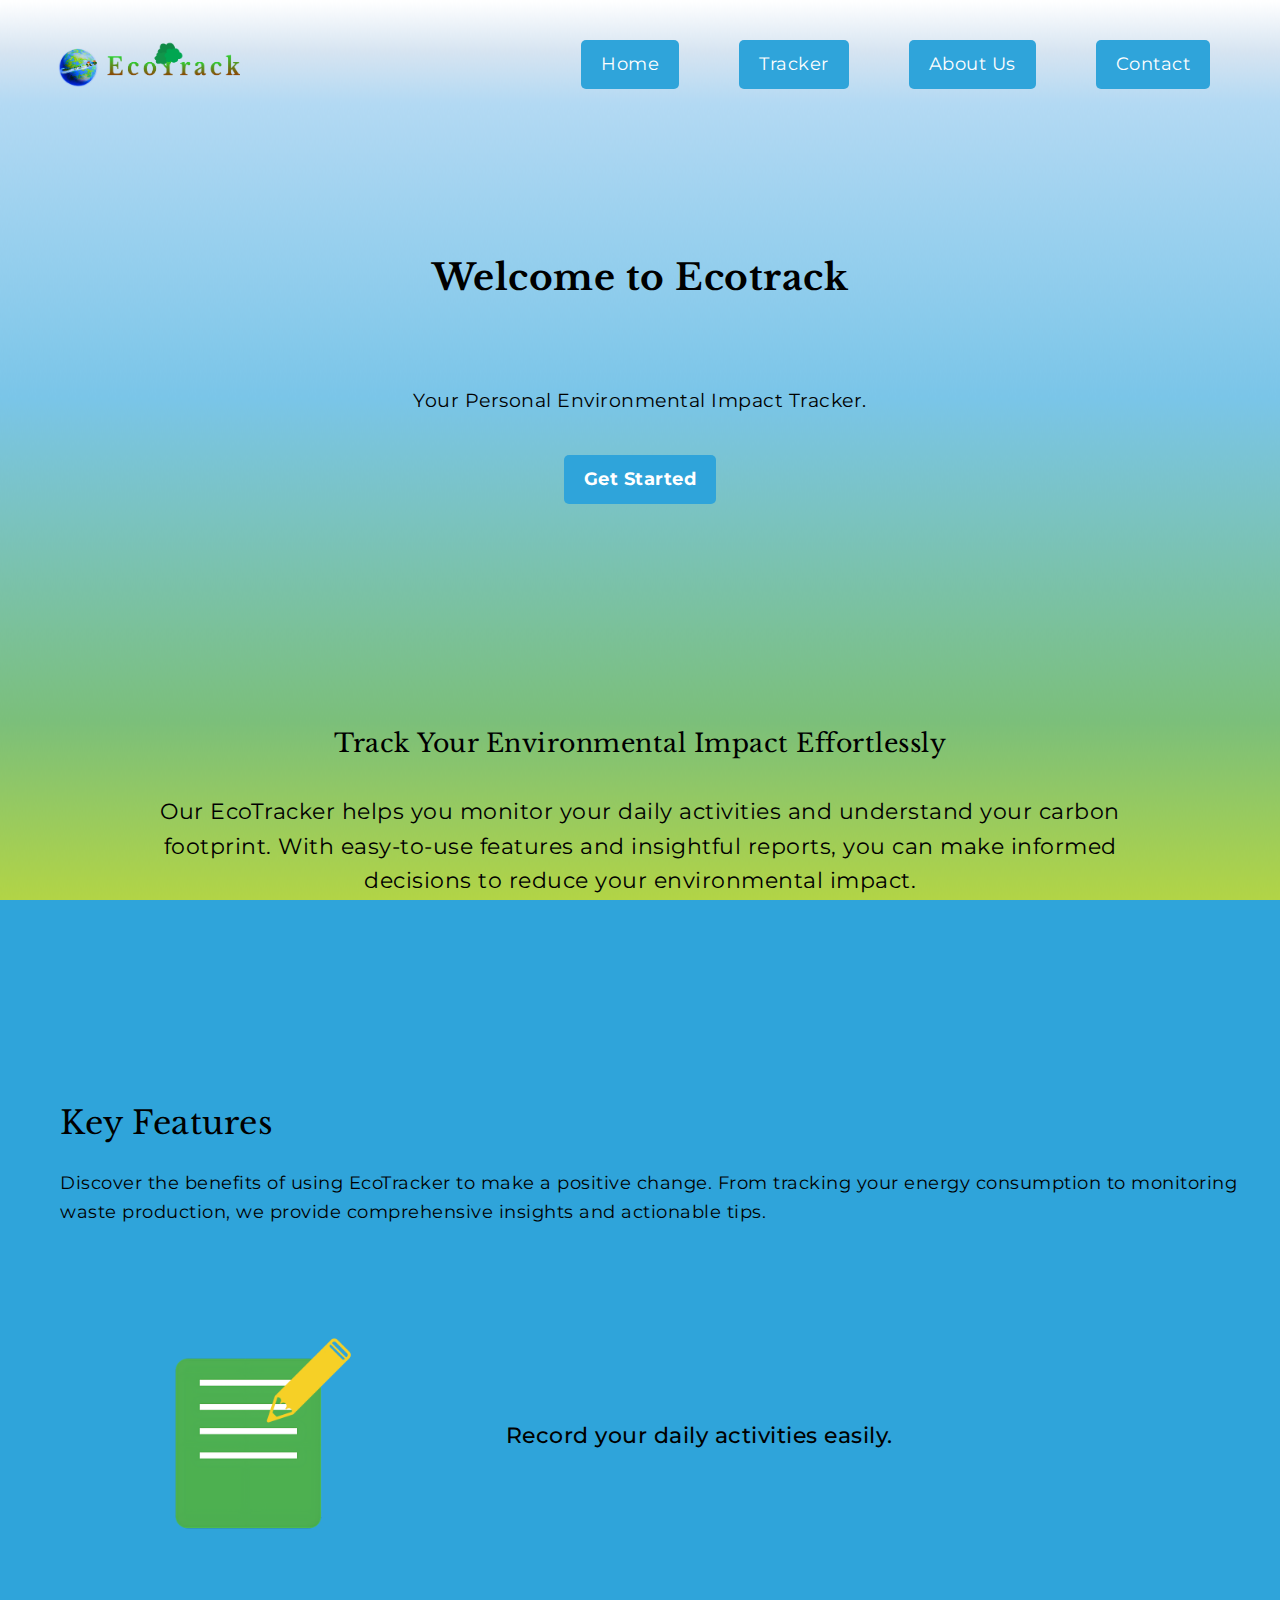
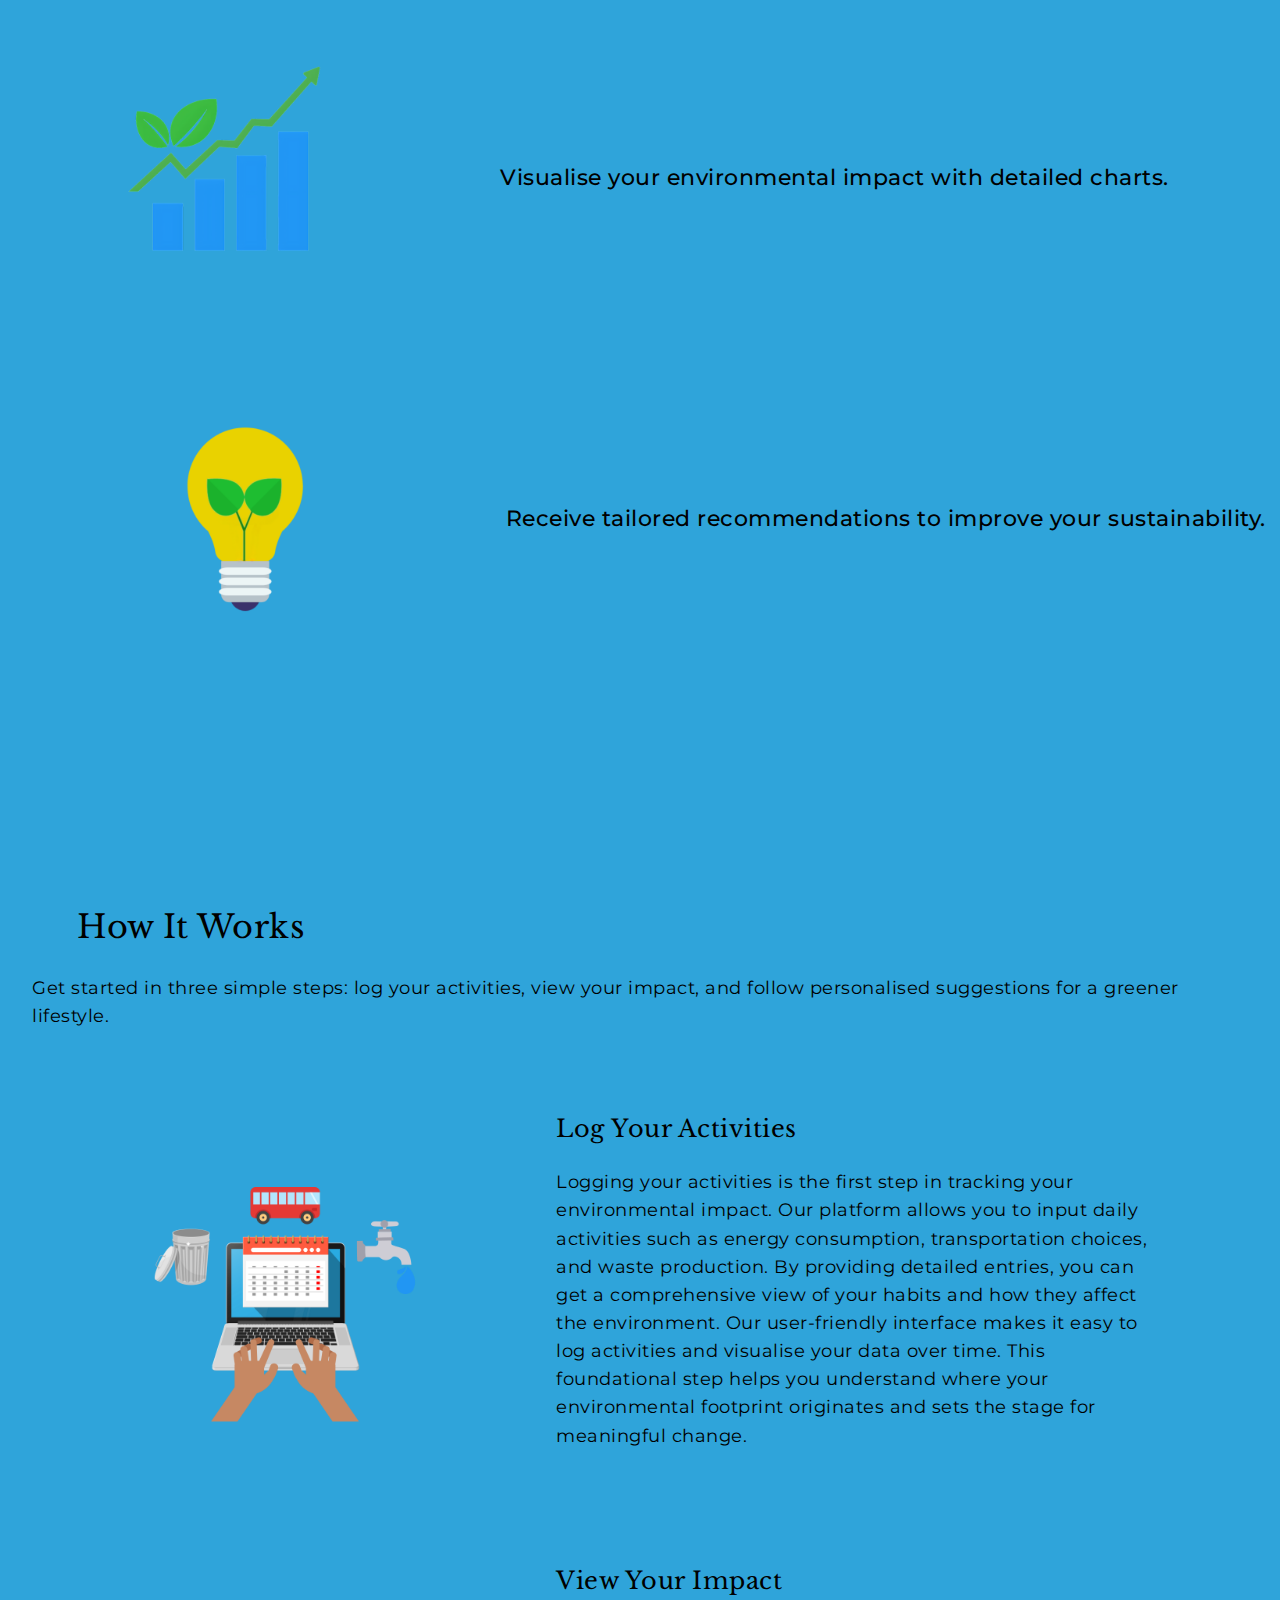
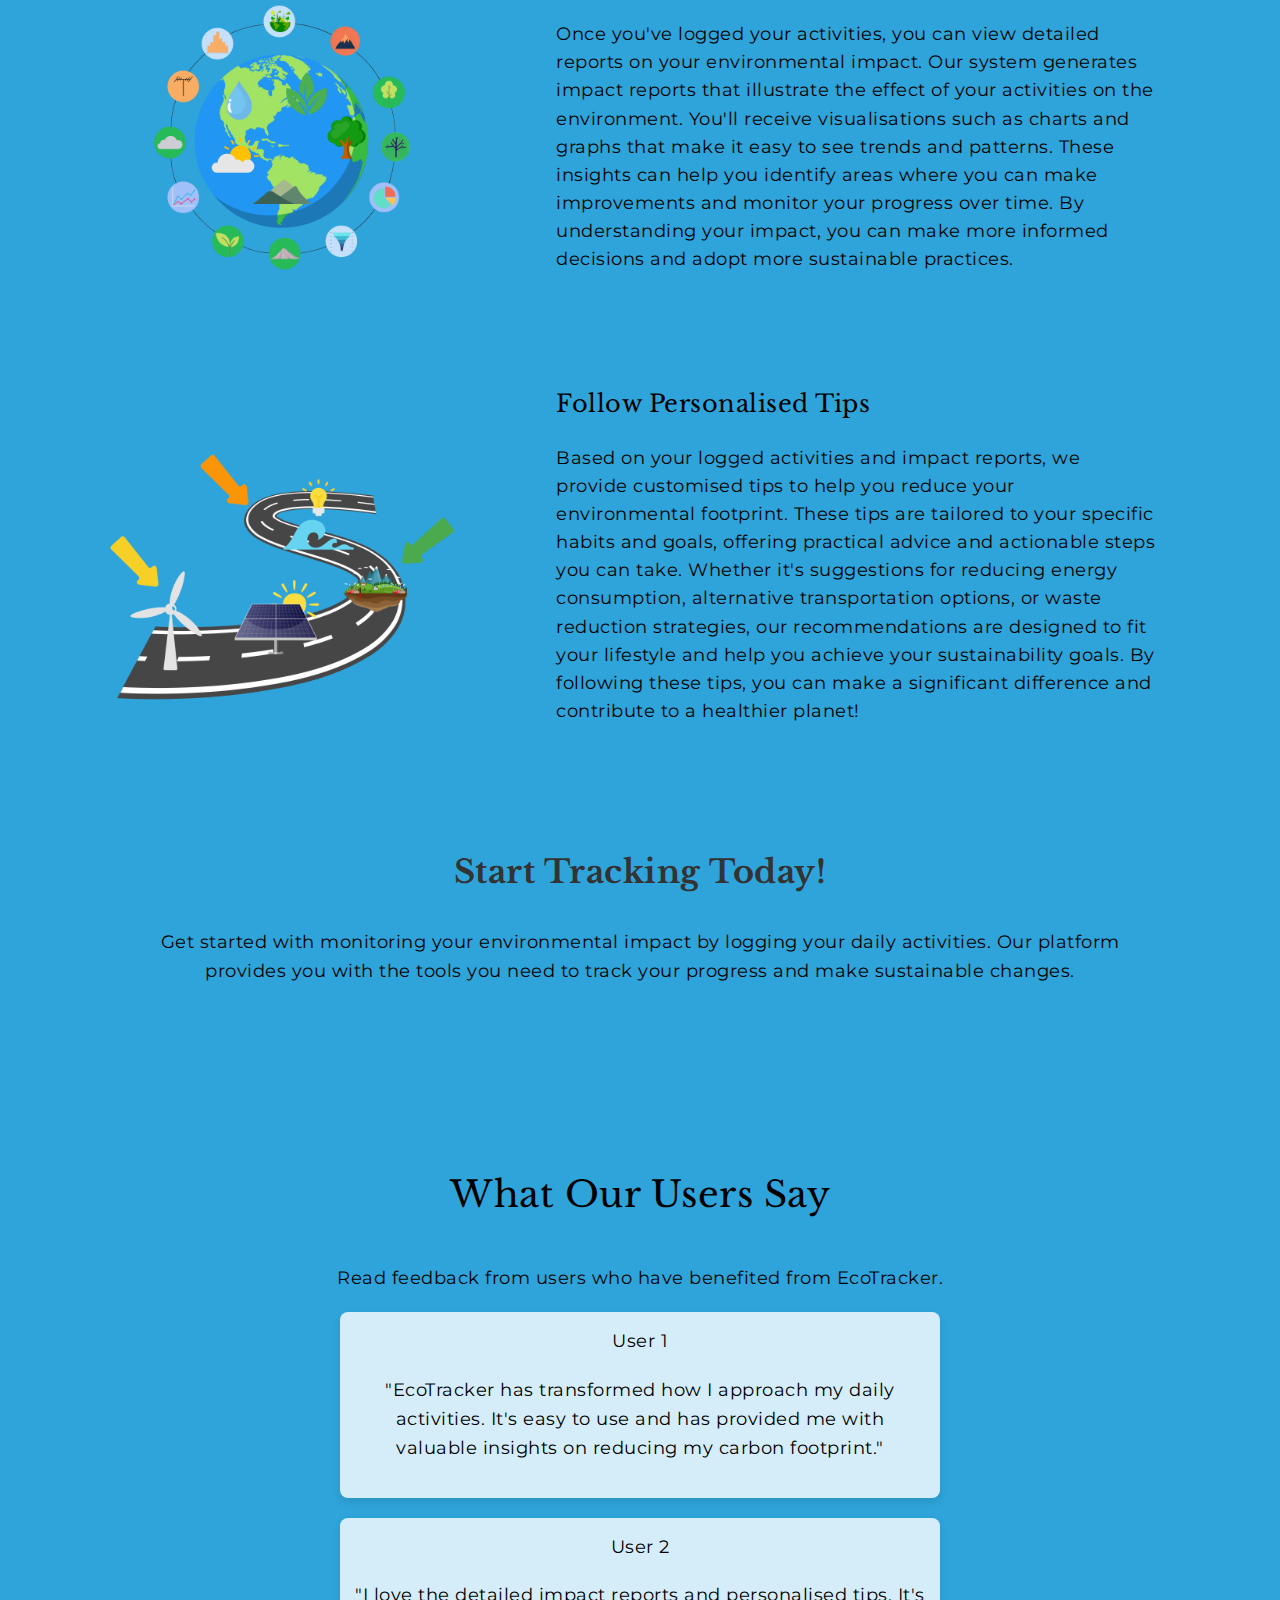
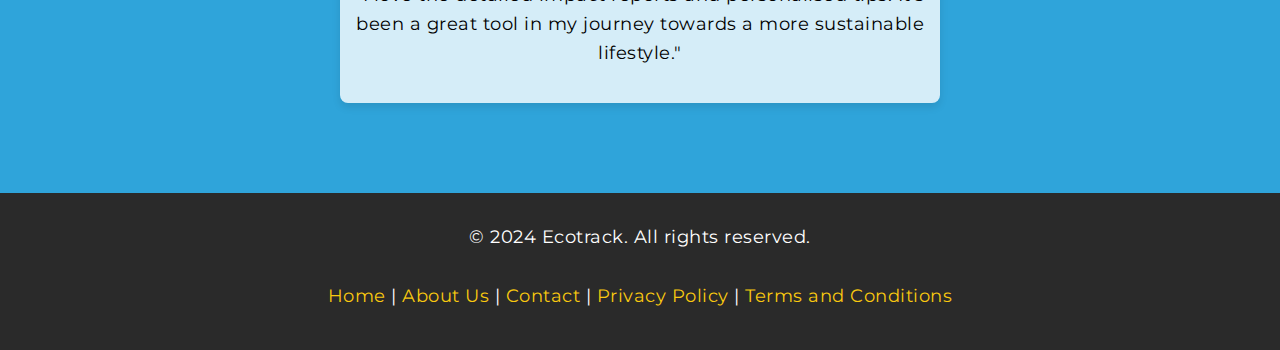
==== commit 2211b6e9: "commit update 2" ====
--- a/index.html
+++ b/index.html
@@ -1,10 +1,11 @@
 <!DOCTYPE html>
 <html lang="en">
 <head>
+    <meta name="viewport" content="width=device-width, initial-scale=1.0">
     <meta charset="UTF-8">
     <meta name="viewport" content="width=device-width, initial-scale=1.0">
     <title>Home | Ecotrack</title>
-    <link href="https://fonts.googleapis.com/css2?family=Libre+Baskerville:wght@400;700&family=Montserrat:wght@400;700&display=swap" rel="stylesheet">
+    <link href="https://fonts.googleapis.com/css2?family=Libre+Baskerville:wght@400;700&family=Montserrat:wght@400;500;600;700&display=swap" rel="stylesheet">
     <link rel="stylesheet" href="base.css">
     <link rel="stylesheet" href="style.css">
 </head>
@@ -28,7 +29,7 @@
     <main>
         <section id="hero">
             <h1>Welcome to Ecotrack</h1>
-            <p>Your personal environmental impact tracker and mindfulness journal.</p>
+            <p>Your Personal Environmental Impact Tracker.</p>
             <a href="tracker.html" class="cta-button">Get Started</a>
         </section>
         
@@ -45,39 +46,58 @@
 <section id="features">
     <h2>Key Features</h2>
     <p>Discover the benefits of using EcoTracker to make a positive change. From tracking your energy consumption to monitoring waste production, we provide comprehensive insights and actionable tips.</p>
-    <ul>
-        <li><img src="icon-activity.png" alt="Activity Logging Icon"> Record your daily activities easily.</li>
-        <li><img src="icon-reports.png" alt="Impact Reports Icon"> Visualize your environmental impact with detailed charts.</li>
-        <li><img src="icon-tips.png" alt="Personalized Tips Icon"> Receive tailored recommendations to improve your sustainability.</li>
+    <ul class="feature-list"> 
+        <li><img src="Activity Logging Icon (Notepad and Pencil).png" alt="Activity Logging Icon"> <span>Record your daily activities easily.</span></li>
+        <li><img src="Impact Reports Icon (Bar Chart with Leaf).png" alt="Impact Reports Icon"><span>Visualise your environmental impact with detailed charts.</span></li>
+        <li><img src="_Personalized Tips Icon (Lightbulb with Leaves).png" alt="Personalized Tips Icon"> <span>Receive tailored recommendations to improve your sustainability.</span></li>
     </ul>
 </section>
+
 
 <!-- How It Works Section -->
 <section id="how-it-works">
     <h2>How It Works</h2>
-    <p>Get started in three simple steps: log your activities, view your impact, and follow personalized suggestions for a greener lifestyle.</p>
+    <p>Get started in three simple steps: log your activities, view your impact, and follow personalised suggestions for a greener lifestyle.</p>
     <div class="steps">
         <div class="step">
-            <img src="step1.png" alt="Log Your Activities">
-            <h3>Log Your Activities</h3>
+            <div class="step-image">
+                <img src="Log Your Activities Graphic (Calendar with Icons).png" alt="Log Your Activities">
+            </div>
+            <div class="step-text">
+                <h3>Log Your Activities</h3>
+                <p>Logging your activities is the first step in tracking your environmental impact. Our platform allows you to input daily activities such as energy consumption, transportation choices, and waste production. By providing detailed entries, you can get a comprehensive view of your habits and how they affect the environment. Our user-friendly interface makes it easy to log activities and visualise your data over time. This foundational step helps you understand where your environmental footprint originates and sets the stage for meaningful change.</p>
+            </div>
         </div>
         <div class="step">
-            <img src="step2.png" alt="View Your Impact">
-            <h3>View Your Impact</h3>
+            <div class="step-image">
+                <img src="View Your Impact Graphic (Earth with Charts).png" alt="View Your Impact">
+            </div>
+            <div class="step-text">
+                <h3>View Your Impact</h3>
+                <p>Once you've logged your activities, you can view detailed reports on your environmental impact. Our system generates impact reports that illustrate the effect of your activities on the environment. You'll receive visualisations such as charts and graphs that make it easy to see trends and patterns. These insights can help you identify areas where you can make improvements and monitor your progress over time. By understanding your impact, you can make more informed decisions and adopt more sustainable practices.</p>
+            </div>
         </div>
         <div class="step">
-            <img src="step3.png" alt="Follow Personalized Tips">
-            <h3>Follow Personalized Tips</h3>
+            <div class="step-image">
+                <img src="Follow Personalized Tips Graphic (Road with Signs).png" alt="Follow Personalized Tips">
+            </div>
+            <div class="step-text">
+                <h3>Follow Personalised Tips</h3>
+                <p>Based on your logged activities and impact reports, we provide customised tips to help you reduce your environmental footprint. These tips are tailored to your specific habits and goals, offering practical advice and actionable steps you can take. Whether it's suggestions for reducing energy consumption, alternative transportation options, or waste reduction strategies, our recommendations are designed to fit your lifestyle and help you achieve your sustainability goals. By following these tips, you can make a significant difference and contribute to a healthier planet!</p>
+            </div>
         </div>
     </div>
 </section>
 
 <!-- Call to Action Section -->
-<section id="call-to-action">
-    <h2>Start Tracking Today!</h2>
-    <p>Join us in making a difference. Sign up now to begin your journey toward a more sustainable lifestyle.</p>
-    <a href="signup.html" class="cta-button">Get Started</a>
+<!-- Intro Section -->
+<section id="intro" class="intro-section">
+    <a href="tracker.html" class="start-tracking-link">
+        <h2 class="start-tracking-heading">Start Tracking Today!</h2>
+    </a>
+    <p>Get started with monitoring your environmental impact by logging your daily activities. Our platform provides you with the tools you need to track your progress and make sustainable changes.</p>
 </section>
+
 
 <!-- Testimonials Section -->
 <section id="testimonials">
@@ -92,7 +112,7 @@
     <div class="testimonial">
         <p class="user-name">User 2</p>
         <blockquote>
-            <p>"I love the detailed impact reports and personalized tips. It's been a great tool in my journey towards a more sustainable lifestyle."</p>
+            <p>"I love the detailed impact reports and personalised tips. It's been a great tool in my journey towards a more sustainable lifestyle."</p>
         </blockquote>
     </div>
 </section>
--- a/style.css
+++ b/style.css
@@ -3,6 +3,22 @@
     font-family: 'Montserrat', sans-serif;
   }
   
+  html, body {
+    height: 100%; /* Ensure the body and html take full height */
+    margin: 0; /* Remove default margin */
+}
+
+body {
+    background-color: #2FA4DA;
+    background-image: url(gradient-background.png); /* Path to your background image */
+    background-position:center ; /* Keep the image centered */
+    background-repeat: repeat-x; /* Repeats accross page */
+    background-attachment: fixed;
+    background-size: 20px 100%;
+    line-height: 1.6;
+    letter-spacing: 0.5px;   
+}
+
   h1, h2, h3, h4, h5, h6, nav {
     font-family: 'Libre Baskerville', serif;
   }
@@ -19,7 +35,6 @@
     justify-content: space-between; 
     align-items: center; 
     padding: 20px;
-    background-image: url(gradient-background.png);
 }
 
 header a:hover {
@@ -74,9 +89,6 @@
     
   }
   
-  body {
-    background-image: url(gradient-background.png);
-  }
 
   footer {
     display: flex;
@@ -125,7 +137,7 @@
 #hero a.cta-button {
     display: inline-block; /* Ensure it behaves as a button */
     text-align: center;
-    margin-top: 10px; /* Adjust spacing above the button */
+    margin-top: 20px; /* Adjust spacing above the button */
     padding: 10px 20px; /* Add padding inside the button */
     background-color: #2FA4DA; /* Adjust background color */
     color: #fff; /* Text color */
@@ -150,6 +162,7 @@
 #hero h1 {
     font-size: 2em; /* Adjust font size as needed */
     margin-bottom: 10px; /* Space below the heading */
+    margin-top: 100px;
 }
 
 #hero p {
@@ -160,6 +173,125 @@
     margin-bottom: 20px;
 }
 
+/* Intro Section */
+
+#introduction h2 {
+    font-size: 140%;
+    margin-top: 200px;
+    margin-bottom: 30px;
+    display: flex;
+    justify-content: space-around;
+    text-align: center;
+    
+}
+
+#introduction p {
+    font-size: 120%;
+    display: flex;
+    justify-content: space-around;
+    text-align: center;
+    margin-left: 120px;
+    margin-right: 120px;
+}
+
+/* Features Section */
+
+#features h2 {
+    font-size: 2rem;
+    display:flex;
+    text-align: center;
+    margin-top: 200px;
+    margin-left: 60px;
+}
+
+#features p {
+    display: flex;
+    text-align: left;
+    justify-content: space-around;
+    margin-left:60px ;
+    margin-top: 20px;
+    margin-bottom: 20px;
+    
+}
+
+.feature-list li span {
+    display: inline-block;
+    margin-bottom: 125px;
+    font-weight: 500;
+    font-size: 120%;
+  
+    
+ }
+
+ div.step-image img {
+    width: 500px;
+    height: auto;
+ }
+
+/* How It Works Section */
+
+#how-it-works h2 {
+    display:flex ;
+    text-align: center;
+    font-size: 140%;
+    margin-top: 200px;
+    margin-left: 45px;
+    margin-bottom: 20px;
+}
+
+#how-it-works p {
+    display: flex;
+    text-align: left;
+    justify-content: space-around;
+    margin-top: 20px;
+    margin-bottom: 60px;
+}
+
+#how-it-works {
+    padding: 2rem;
+  }
+  
+  #how-it-works h2 {
+    font-size: 2rem; /* Adjust heading size */
+  }
+  
+  #how-it-works p {
+    font-size: 1.1rem; /* Adjust paragraph size */
+    
+    
+  }
+  
+  .steps {
+    display: flex;
+    flex-direction: column;
+    gap: 2rem; /* Space between steps */
+  }
+  
+  .step {
+    display: flex;
+    align-items: center;
+    gap: 1.5rem; /* Space between image and text */
+  }
+  
+  .step-image img {
+    width: 150px; /* Adjust based on design needs */
+    height: auto;
+  }
+  
+  .step-text {
+    max-width: 600px; /* Adjust based on design needs */
+  }
+  
+  .step-text h3 {
+    font-size: 1.5rem; /* Heading size */
+    margin-bottom: 0.5rem;
+    margin-top: 20px;
+  }
+  
+  .step-text p {
+    font-size: 1rem; /* Paragraph size */
+  }
+  
 
 /* Testimonials Section */
 #testimonials {
@@ -178,10 +310,11 @@
     box-shadow: 0 4px 8px rgba(0, 0, 0, 0.1); /* Light shadow for depth */
 }
 
+
 #testimonials h2 {
     font-size: 2em;
     margin-bottom: 40px;
-    margin-top: 30px;
+    margin-top: 110px;
     text-align: center;
 }
 
@@ -234,3 +367,402 @@
 footer p {
     margin-top: 10px;
 }
+
+#contact  {
+    display: flex;
+    flex-direction: column;
+    align-items: center; /* Center items horizontally */
+    text-align: center; /* Center text */
+    padding: 20px; /* Adjust padding as needed */
+       
+}
+
+#contact h1 {
+    font-weight: 700;
+    font-size: 2em;
+    margin-bottom: 20px;
+    margin-top: 100px;
+}
+
+#contact p {
+    text-align: center;
+    margin-top: 60px;
+    margin-bottom: 60px;
+    margin-left: 70px;
+    margin-right: 70px;
+    display: flex;
+    font-size: 1.2rem; /* Adjust font size as needed */
+    line-height: 1.5; /* Adjust line height for better readability */
+}
+
+form {
+    display: flex;
+    flex-direction: column;
+    width: 100%;
+    max-width: 400px; /* Adjust as necessary */
+    margin: 0 auto;
+}
+
+label {
+    margin-bottom: 8px;
+    font-family: 'Montserrat', sans-serif;
+    font-size: 16px;
+    color: #333;
+}
+
+input, textarea {
+    border: 2px solid #333;  /* Stroke */
+    background-color: transparent; /* No fill */
+    padding: 10px;
+    font-family: 'Montserrat', sans-serif;
+    font-size: 16px;
+    color: #333;
+    margin-bottom: 20px;
+    transition: border-color 0.3s, background-color 0.3s; /* Smooth transition */
+}
+
+input:focus, textarea:focus {
+    border-color: #FA9507; /* Change border color on focus */
+    background-color: #f0f0f0; /* Slight background change on focus */
+    outline: none; /* Remove default focus outline */
+}
+
+button {
+    padding: 10px 15px;
+    font-family: 'Montserrat', sans-serif;
+    font-size: 16px;
+    color: white;
+    align-self: center;
+    background-color: #333;
+    border: none;
+    cursor: pointer;
+    transition: background-color 0.3s;
+    width: 250px;
+    margin-top: 20px;
+    margin-bottom: 20px;
+}
+
+
+
+
+
+button:hover {
+    background-color: #2FA4DA;
+}
+
+textarea {
+    height: 150px; /* Adjust this value for a taller box */
+    resize: vertical; /* Allow users to resize vertically if needed */
+}
+
+
+
+
+#about  {
+    display: flex;
+    flex-direction: column;
+    align-items: center; /* Center items horizontally */
+    text-align: center; /* Center text */
+    padding: 20px; /* Adjust padding as needed */
+    
+}
+
+#about h1 {
+    font-weight: 700;
+    font-size: 2em;
+    margin-bottom: 20px;
+    margin-top: 100px;}
+
+#about p.mission {
+    text-align: center;
+    margin-top: 60px;
+    margin-bottom: 100px;
+    margin-left: 70px;
+    margin-right: 70px;
+    display:flex;
+    flex-direction: column;
+    align-items: center;
+    font-size: 1.2rem; /* Adjust font size as needed */
+    line-height: 1.5; /* Adjust line height for better readability */
+}
+
+h3.the-vision  {
+    display: flex;
+    align-items: center;
+    flex-direction: column;
+    justify-content: space-between;
+    font-size: 1.5rem;
+    margin-bottom: 0.5rem
+ }
+
+ h3.the-process {
+    font-size: 1.5rem;
+    margin-bottom: 0.5rem
+ }
+
+ #about.mission p {
+    margin-bottom: 100px;
+    margin-top: 4px;
+    display: flex;
+    align-items: center;
+    flex-direction: column;
+    justify-content: space-between;
+ }
+
+ #about.vision p {
+    margin-bottom: 100px;
+    margin-top: 4px;
+    display: flex;
+    align-items: center;
+    flex-direction: column;
+    justify-content: space-between;
+ }
+
+ #about p {
+    margin-bottom: 100px;
+    margin-top: 4px;
+    display: flex;
+    align-items: center;
+    flex-direction: column;
+    justify-content: space-between;
+ }
+
+ #why-it-matters {
+    display: flex;
+    flex-direction: column;
+    gap: 20px; /* Space between each value and paragraph */
+}
+
+#why-it-matters .value-group {
+    display: flex;
+    align-items: flex-start;
+    justify-content: flex-start;
+    margin-left: 100px;
+    gap: 20px; /* Space between the text and image */
+}
+
+#why-it-matters h3 {
+    font-size: 1.2em;
+    margin-right: 8px;
+    flex-shrink: 0; /* Prevent shrinking of heading */
+    width: 150px; /* Fixed width for headings */
+}
+
+#why-it-matters p {
+    font-size: 1em;
+    text-align: left;
+    flex: 1; /* Allow paragraph to take up remaining space */
+    max-width: 500px; /* Ensures consistent width for all paragraphs */
+    margin-top: 0;
+    margin-bottom: 80px;
+}
+
+#why-it-matters .value-group img {
+    width: 150px;
+    height: auto;
+    flex-shrink: 0; /* Prevent the image from shrinking */
+}
+
+  
+  div.about-image img {
+    width: 350px;
+    height: auto;
+    margin-right: 40px;
+    margin-bottom: 100px;
+    padding-bottom: 60px;
+
+  }
+  
+
+
+#about h2 {
+    font-size: 1.5rem;
+    margin-bottom: 80px;
+}
+
+#tracker  {
+    display: flex;
+    flex-direction: column;
+    align-items: center; /* Center items horizontally */
+    text-align: center; /* Center text */
+    padding: 20px; /* Adjust padding as needed */
+    
+}
+
+form {
+    display: flex;
+    flex-direction: column;
+    gap: 15px;
+}
+
+label {
+    font-weight: bold;
+}
+
+input {
+    padding: 10px;
+    font-size: 1em;
+    border: 1px solid #ccc;
+    border-radius: 4px;
+}
+
+button {
+    padding: 10px;
+    font-size: 1em;
+    color: white;
+    background-color: #333;
+    border: none;
+    border-radius: 4px;
+    cursor: pointer;
+}
+
+button:hover {
+    background-color: #555;
+}
+
+.results {
+    margin-top: 20px;
+    font-size: 1.2em;
+}
+
+#tracker h1 {
+    font-size: 2em;
+    margin-bottom: 10px;
+    margin-top: 100px;
+}
+
+#tracker p {
+    text-align: center;
+    font-size: 1.2rem; /* Adjust font size as needed */
+    line-height: 1.5; /* Adjust line height for better readability */
+    margin-top: 60px;
+    margin-bottom: 60px;
+    margin-left: 70px;
+    margin-right: 70px;
+    display: flex;
+
+}
+
+.form-container {
+    display: flex;
+    flex-direction: column;
+    gap: 10px;
+}
+
+
+
+/* Remove default link styling for this specific link */
+.intro-section .start-tracking-link {
+    text-decoration: none; /* Remove underline */
+    color: inherit; /* Inherit the color of the parent */
+}
+
+.intro-section p {
+text-align: center;
+margin-top: 30px;
+    margin-bottom: 30px;
+    margin-left: 120px;
+    margin-right: 120px;
+
+}
+
+/* Style the heading inside the link */
+.intro-section .start-tracking-heading {
+    color: #333; /* Set a neutral color (change this as needed) */
+    font-size: 2rem; /* Adjust the size to your preference */
+    font-weight: bold; /* Make the text bold if desired */
+    cursor: pointer; /* Add a pointer cursor to indicate it's clickable */
+    text-align: center;
+    margin-top: 30px;
+    margin-bottom: 30px;
+}
+
+/* Optional: Add hover effects */
+.intro-section .start-tracking-link:hover .start-tracking-heading {
+    color: #2FA4DA; /* Change color on hover (optional) */
+    text-decoration: none; /* Ensure no underline on hover */
+}
+
+
+/* Base styles (mobile-first approach) */
+body {
+    font-size: 16px;
+}
+
+header {
+    display: flex;
+    flex-direction: column; /* Stack items vertically on small screens */
+}
+
+nav ul {
+    display: block; /* Stack navigation items vertically */
+}
+
+/* Styles for tablets and larger screens */
+@media (min-width: 768px) {
+    header {
+        flex-direction: row; /* Align items horizontally on larger screens */
+    }
+
+    nav ul {
+        display: flex; /* Display navigation items side by side */
+    }
+}
+
+ul {
+    list-style: none; /* Removes the default bullet points */
+    padding: 0;
+    margin: 0;
+  }
+  
+  ul li {
+    margin-bottom: 10px; /* Add some space between list items */
+  }
+  
+  ul li img {
+    width:500px;
+    height: auto;
+    margin-top: 50px;
+
+  }
+
+  section div img {
+    width:450px;
+    height: auto;
+  }
+
+
+
+/* Styles for desktops and larger screens */
+@media (min-width: 1024px) {
+    body {
+        font-size: 18px;
+    }
+
+    header {
+        padding: 20px 40px;
+    }
+}
+
+img {
+    max-width: 100%;
+    height: auto;
+}
+
+section#call-to-action h2 {
+    font-size: 140%;
+    margin-top: 20px;
+    margin-bottom: 30px;
+    display: flex;
+    justify-content: space-around;
+    text-align: center;
+}
+
+section#call-to-action p {
+    font-size: 120%;
+    display: flex;
+    justify-content: space-around;
+    text-align: center;
+    margin-left: 120px;
+    margin-right: 120px;
+}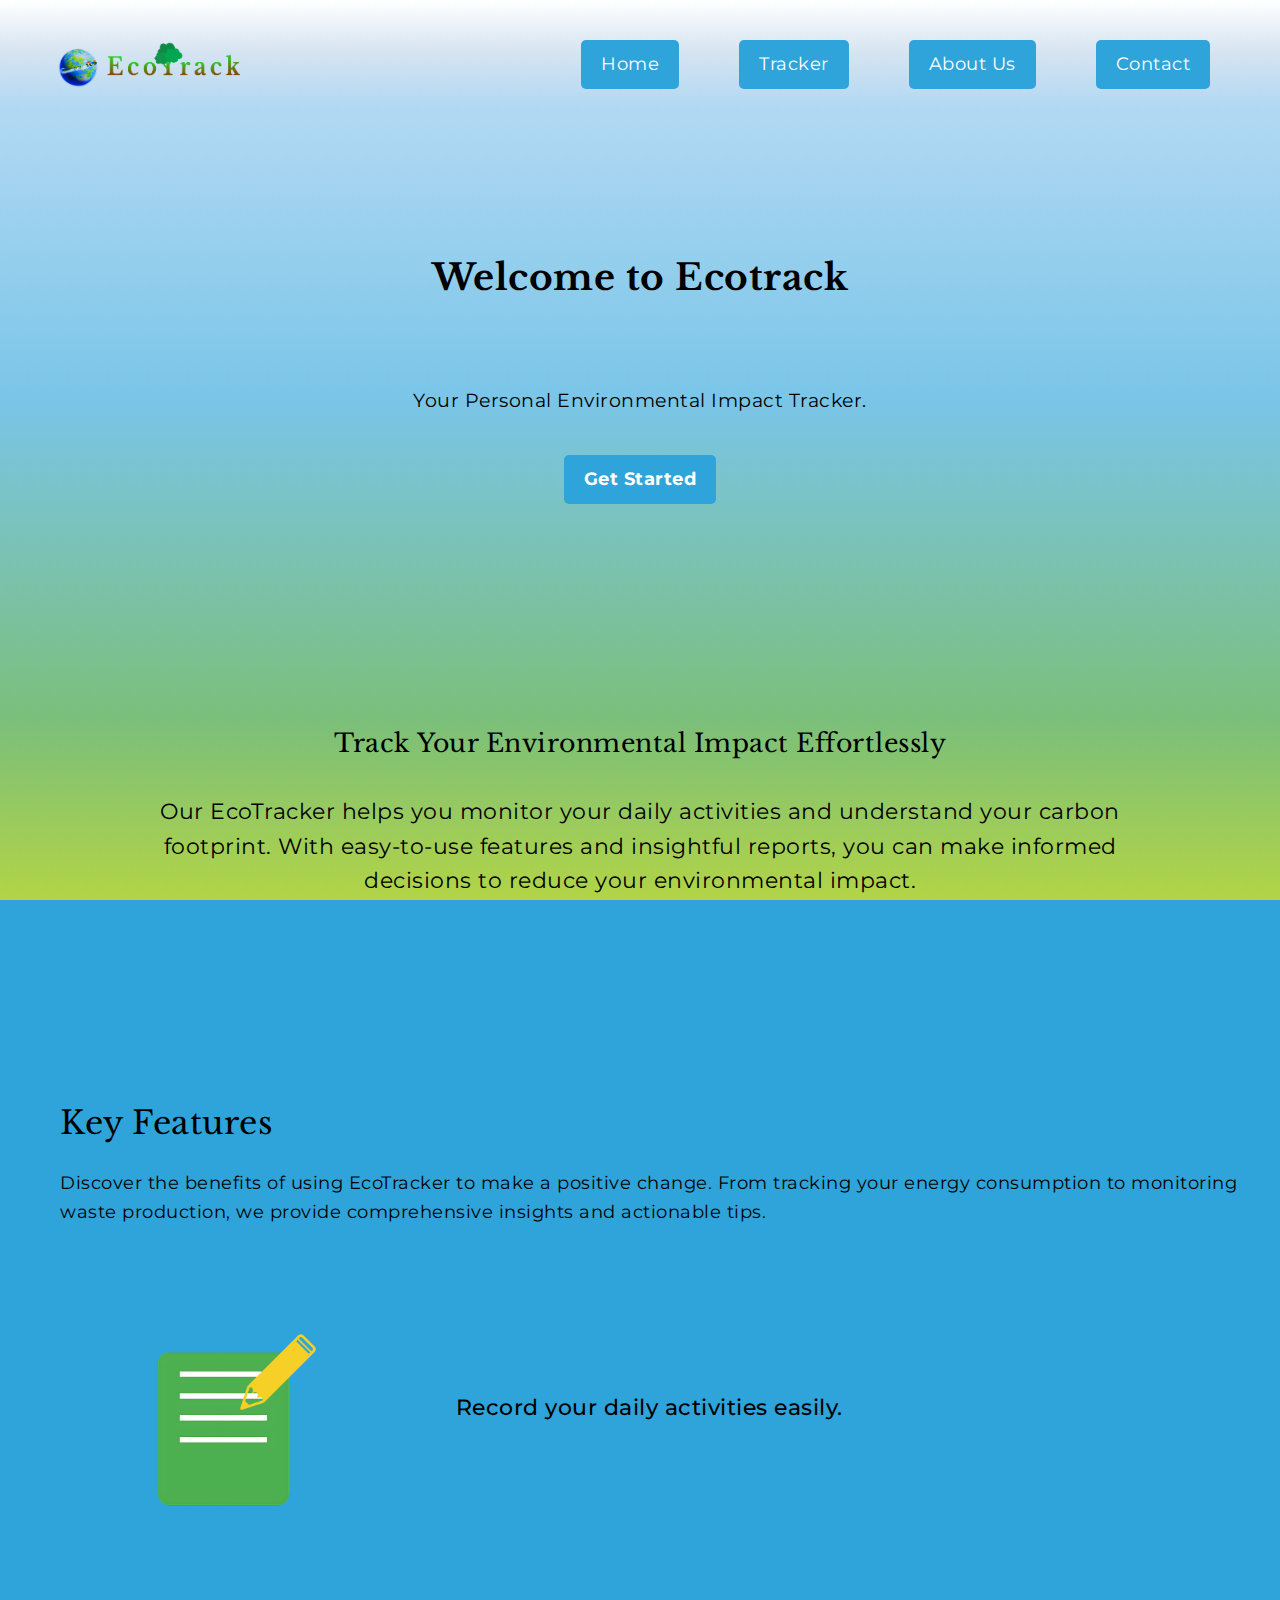
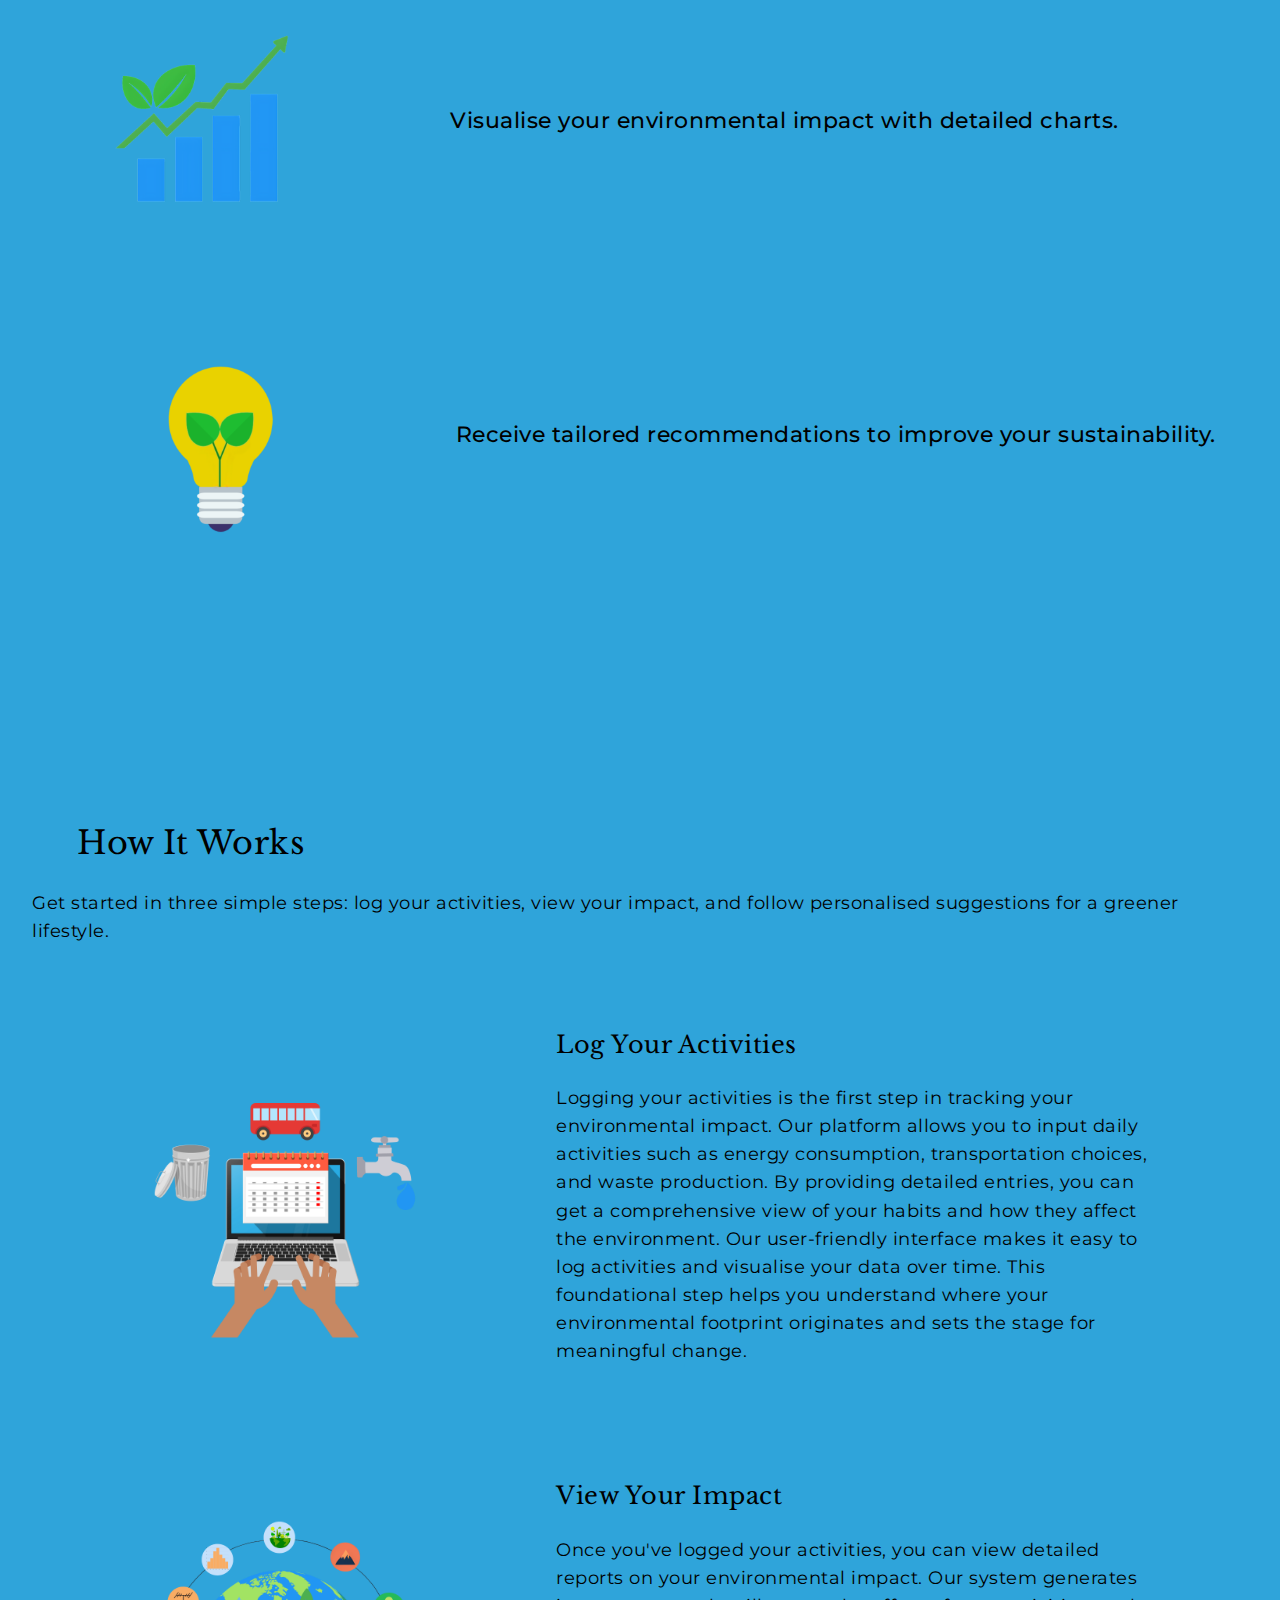
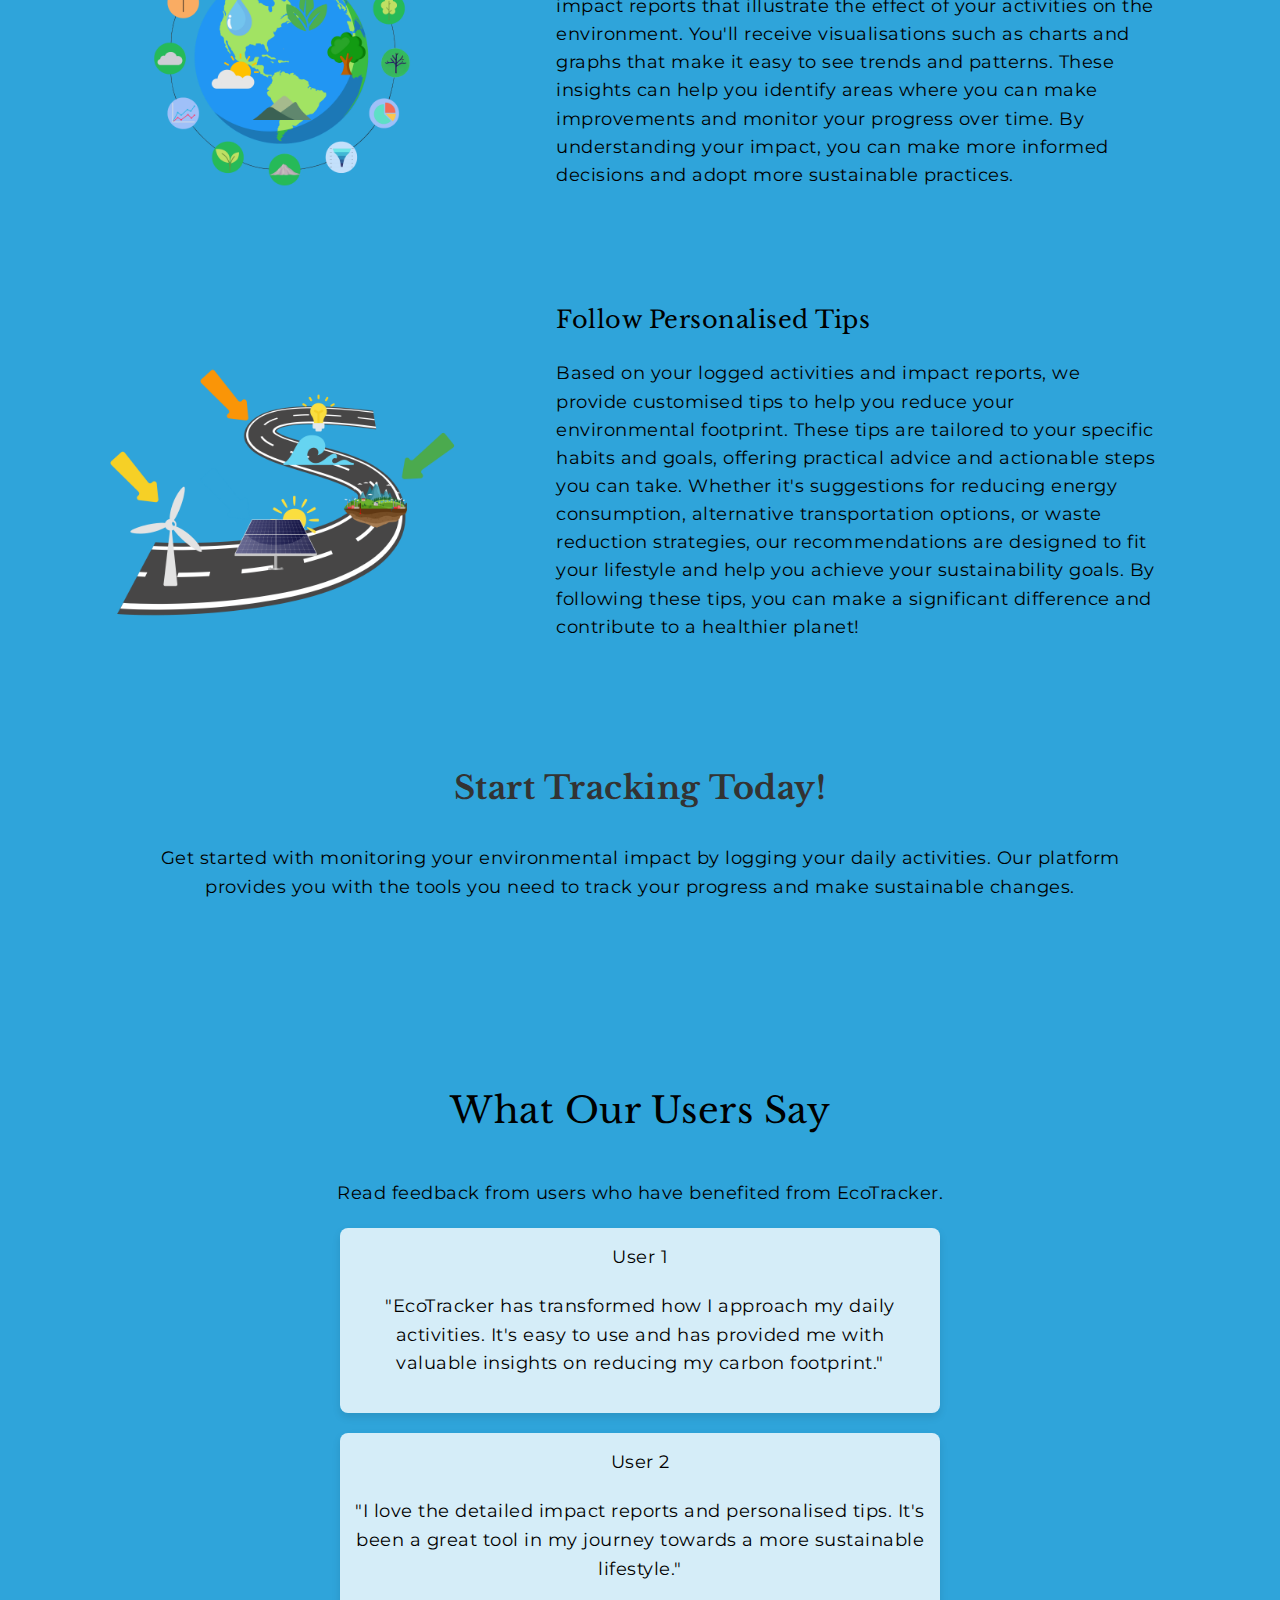
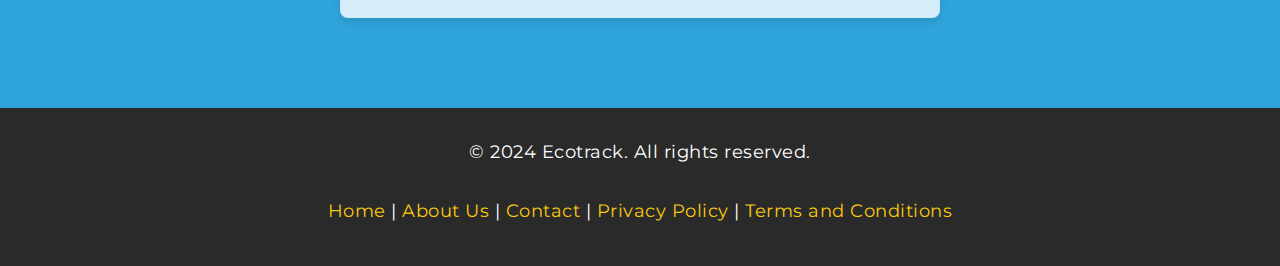
==== commit 29603df1: "commit 4" ====
--- a/index.html
+++ b/index.html
@@ -49,7 +49,7 @@
     <ul class="feature-list"> 
         <li><img src="Activity Logging Icon (Notepad and Pencil).png" alt="Activity Logging Icon"> <span>Record your daily activities easily.</span></li>
         <li><img src="Impact Reports Icon (Bar Chart with Leaf).png" alt="Impact Reports Icon"><span>Visualise your environmental impact with detailed charts.</span></li>
-        <li><img src="_Personalized Tips Icon (Lightbulb with Leaves).png" alt="Personalized Tips Icon"> <span>Receive tailored recommendations to improve your sustainability.</span></li>
+        <li><img src="Personalized Tips Icon (Lightbulb with Leaves).png" alt="Personalized Tips Icon"> <span>Receive tailored recommendations to improve your sustainability.</span></li>
     </ul>
 </section>
 
--- a/style.css
+++ b/style.css
@@ -560,6 +560,7 @@
 #why-it-matters .value-group img {
     width: 150px;
     height: auto;
+    border-radius: 30px;
     flex-shrink: 0; /* Prevent the image from shrinking */
 }
 
@@ -569,9 +570,8 @@
     height: auto;
     margin-right: 40px;
     margin-bottom: 100px;
-    padding-bottom: 60px;
-
-  }
+    border-radius: 10px;
+}
   
 
 
@@ -580,33 +580,32 @@
     margin-bottom: 80px;
 }
 
-#tracker  {
-    display: flex;
-    flex-direction: column;
-    align-items: center; /* Center items horizontally */
-    text-align: center; /* Center text */
-    padding: 20px; /* Adjust padding as needed */
-    
-}
-
-form {
+#tracker {
+    display: flex;
+    flex-direction: column;
+    align-items: center;
+    text-align: center;
+    padding: 20px;
+}
+
+#tracker-form {
     display: flex;
     flex-direction: column;
     gap: 15px;
 }
 
-label {
+#tracker-form label {
     font-weight: bold;
 }
 
-input {
+#tracker-form input {
     padding: 10px;
     font-size: 1em;
     border: 1px solid #ccc;
     border-radius: 4px;
 }
 
-button {
+#tracker-form button {
     padding: 10px;
     font-size: 1em;
     color: white;
@@ -616,7 +615,7 @@
     cursor: pointer;
 }
 
-button:hover {
+#tracker-form button:hover {
     background-color: #555;
 }
 
@@ -624,6 +623,7 @@
     margin-top: 20px;
     font-size: 1.2em;
 }
+
 
 #tracker h1 {
     font-size: 2em;
@@ -720,7 +720,7 @@
   }
   
   ul li img {
-    width:500px;
+    width:450px;
     height: auto;
     margin-top: 50px;
 
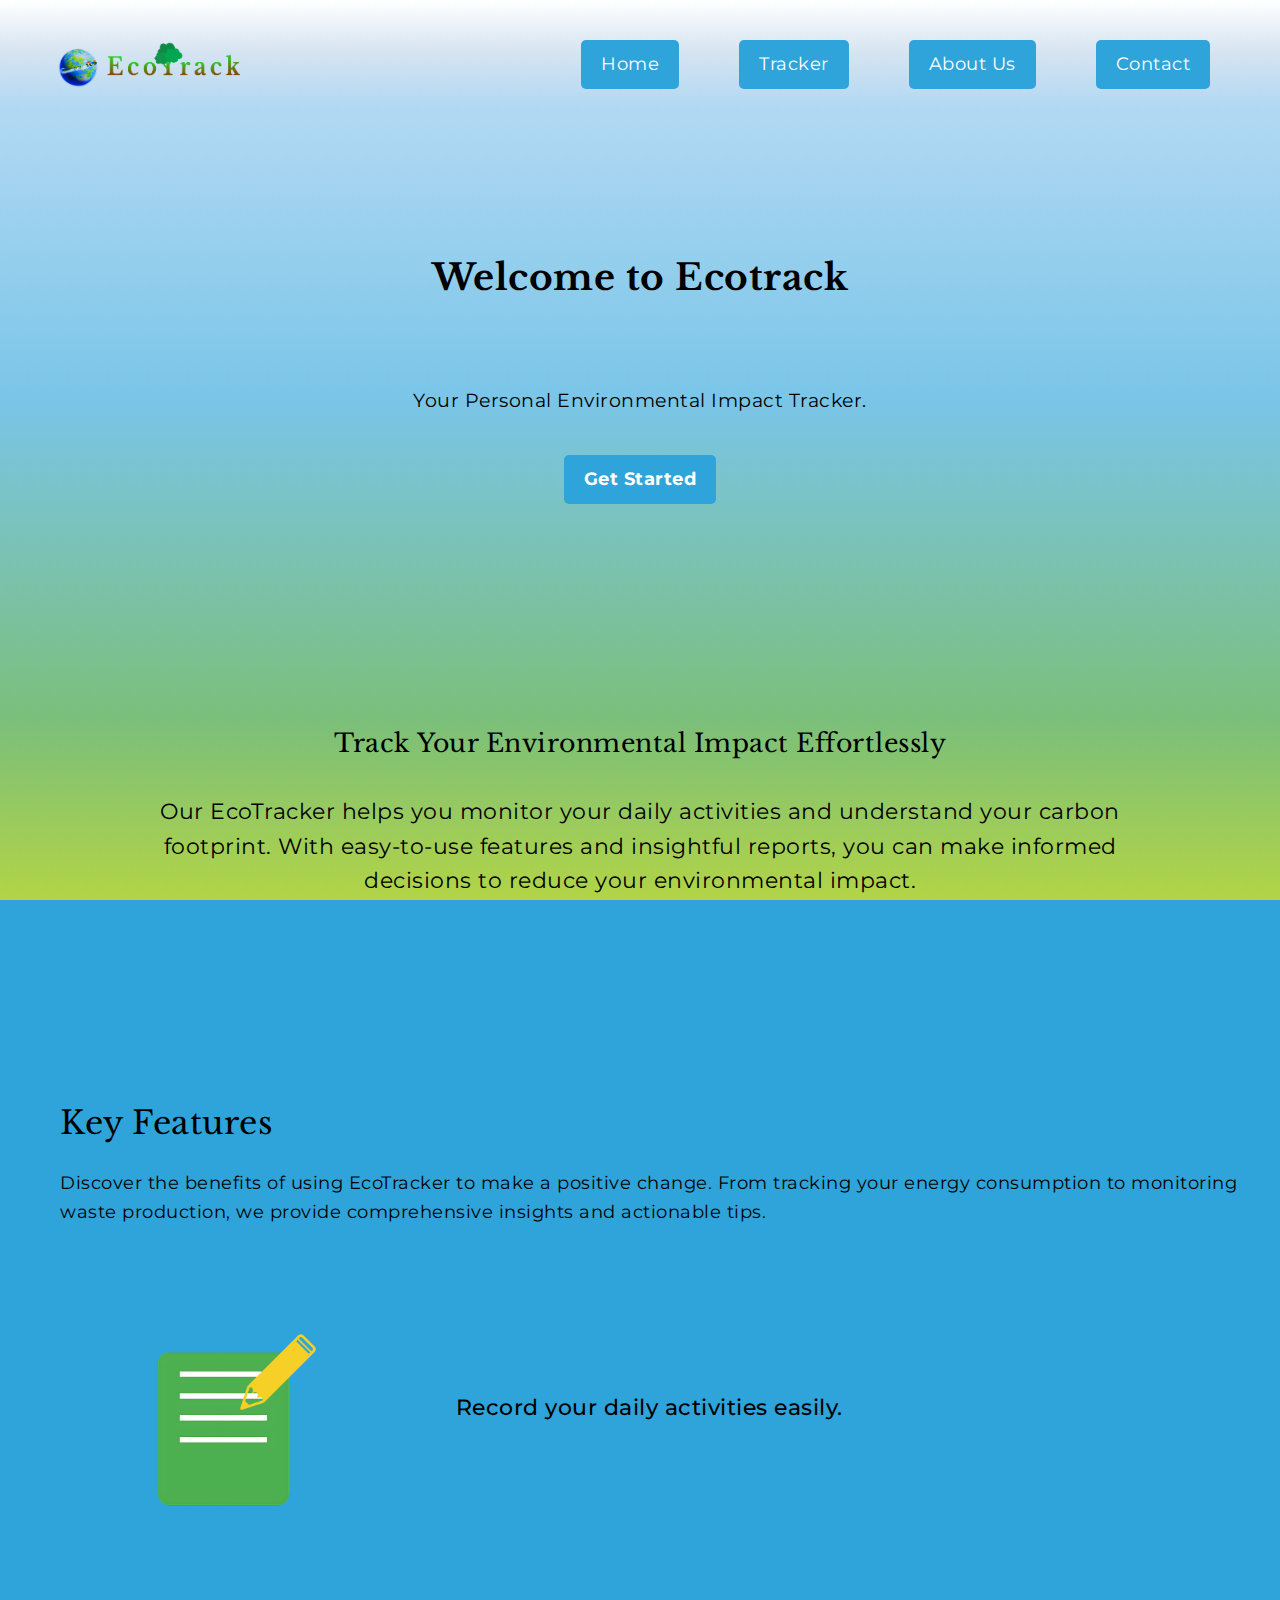
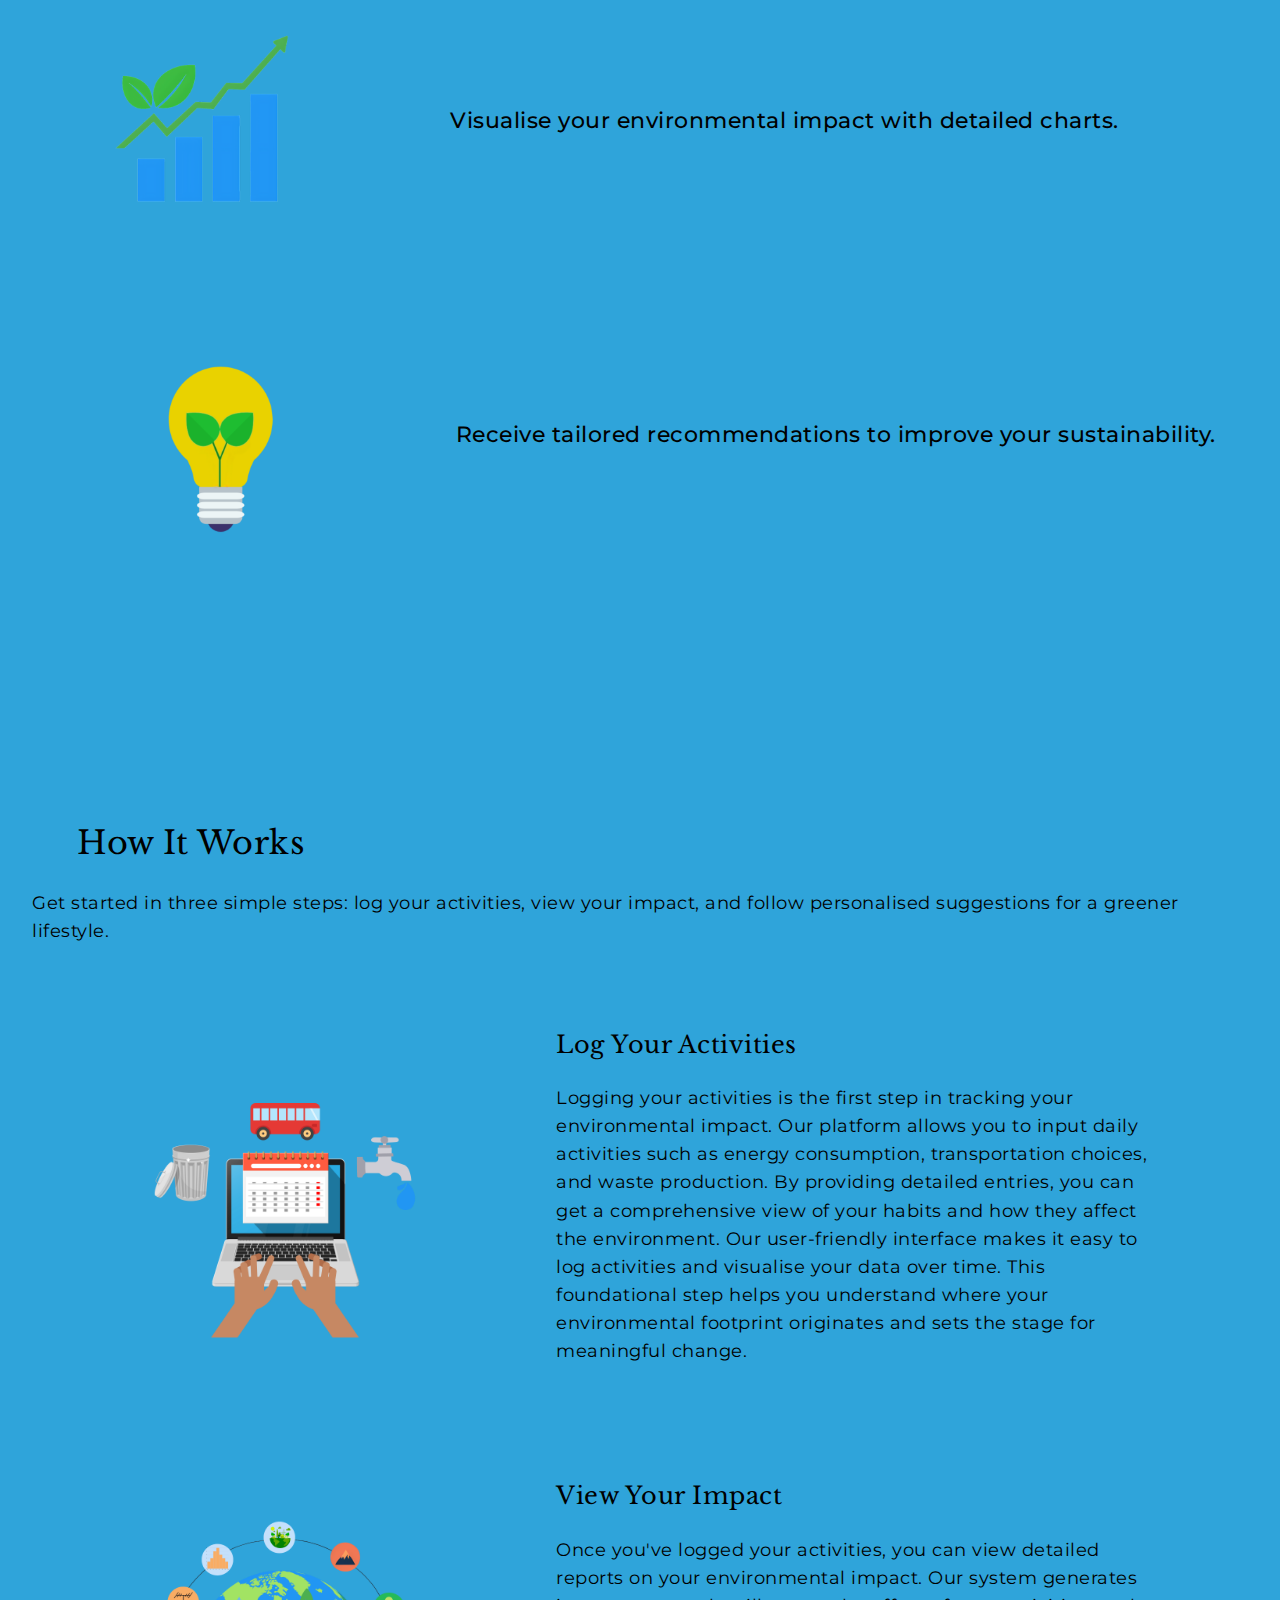
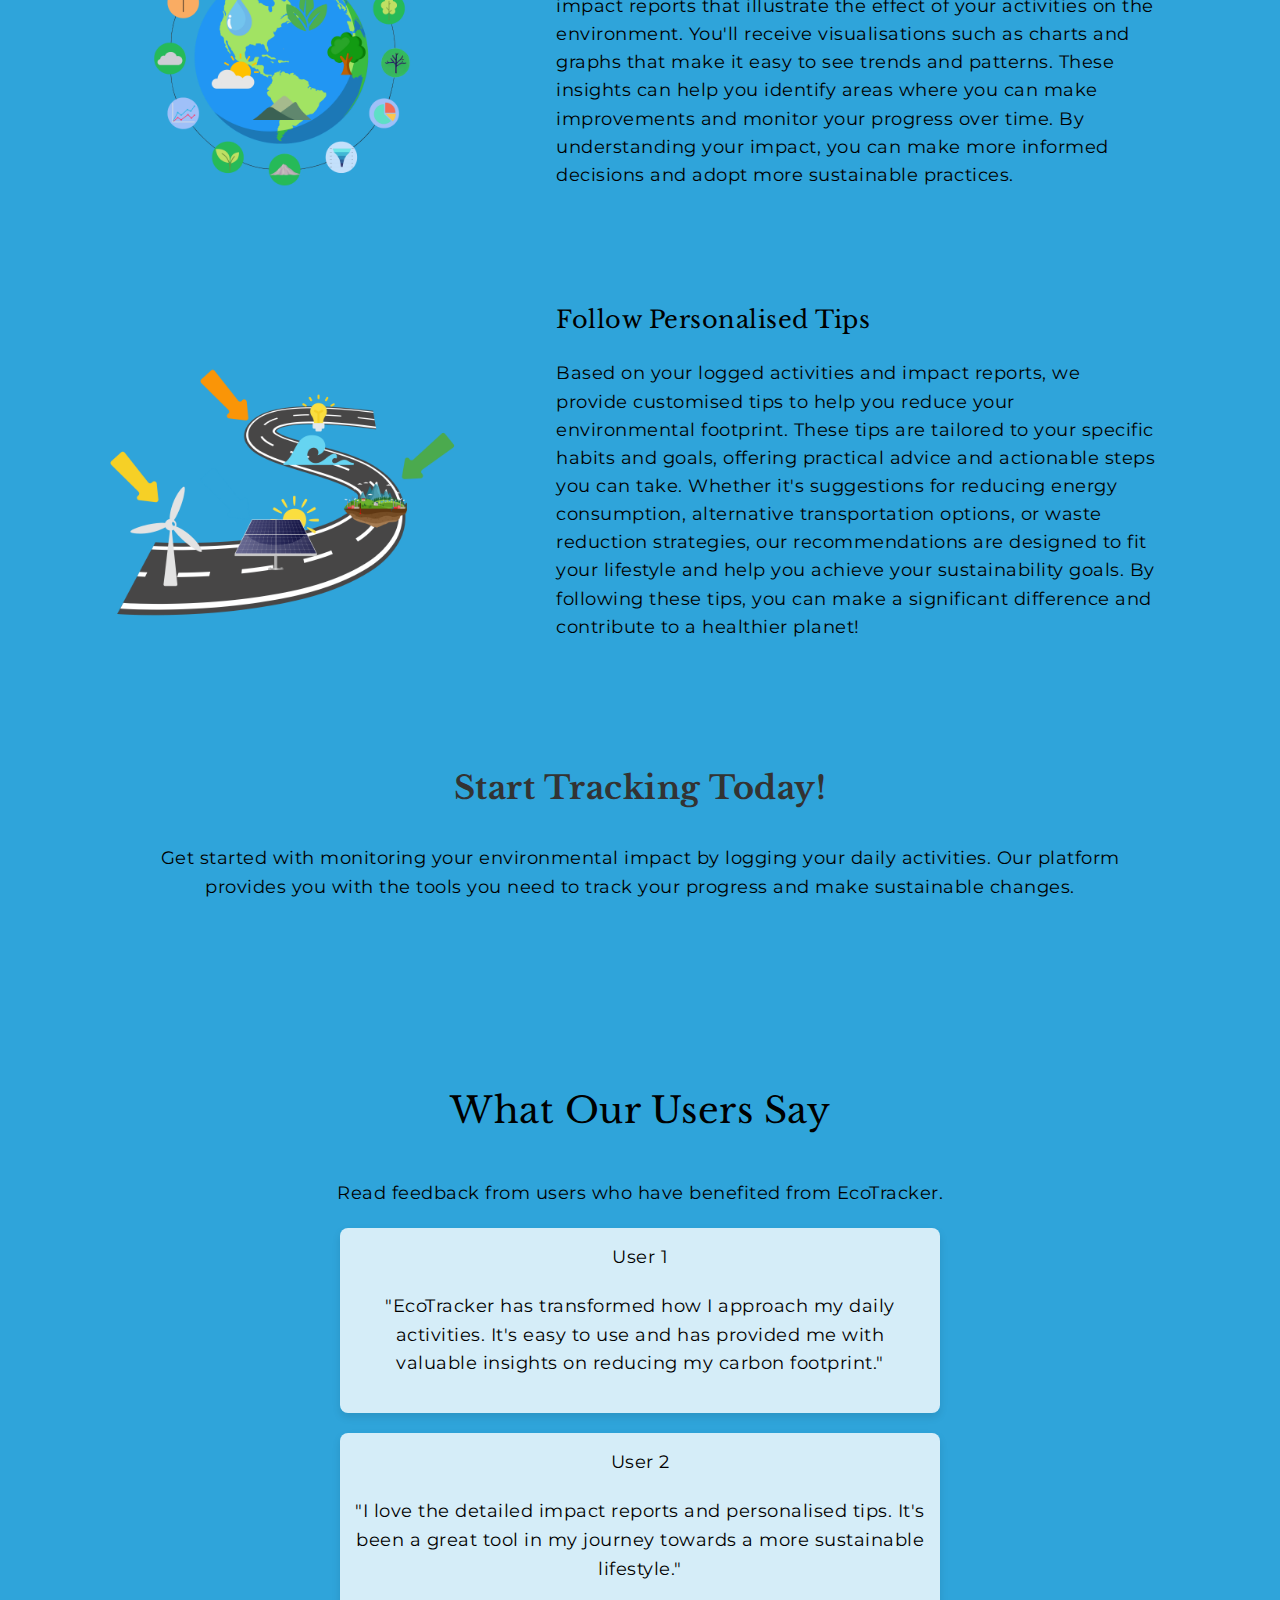
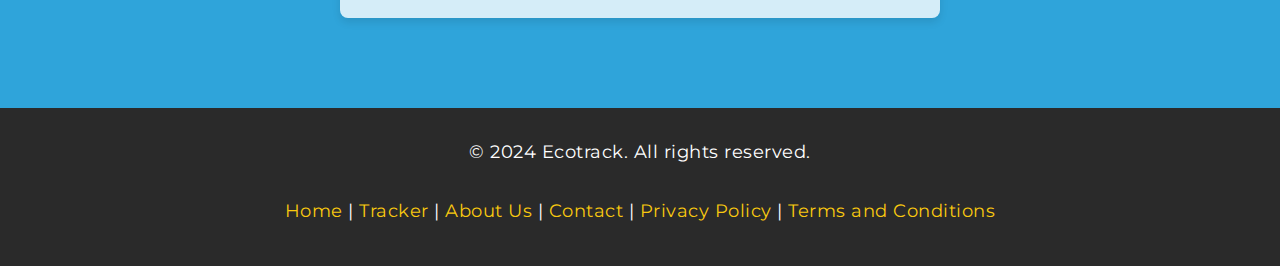
==== commit 94d8b0ae: "8 commit" ====
--- a/index.html
+++ b/index.html
@@ -8,12 +8,13 @@
     <link href="https://fonts.googleapis.com/css2?family=Libre+Baskerville:wght@400;700&family=Montserrat:wght@400;500;600;700&display=swap" rel="stylesheet">
     <link rel="stylesheet" href="base.css">
     <link rel="stylesheet" href="style.css">
+
 </head>
 <body>
     <header>
         <div class="logo">
             <a href="index.html">
-                <img src="Group 3.png" alt="Ecotrack logo">
+                <img src="Group 3.png" loading="lazy" alt="Ecotrack logo">
             </a>
         </div>
         <nav>
@@ -36,6 +37,8 @@
        
     </main>
 
+
+    
     <!-- Introduction Section -->
 <section id="introduction">
     <h2>Track Your Environmental Impact Effortlessly</h2>
@@ -47,9 +50,9 @@
     <h2>Key Features</h2>
     <p>Discover the benefits of using EcoTracker to make a positive change. From tracking your energy consumption to monitoring waste production, we provide comprehensive insights and actionable tips.</p>
     <ul class="feature-list"> 
-        <li><img src="Activity Logging Icon (Notepad and Pencil).png" alt="Activity Logging Icon"> <span>Record your daily activities easily.</span></li>
-        <li><img src="Impact Reports Icon (Bar Chart with Leaf).png" alt="Impact Reports Icon"><span>Visualise your environmental impact with detailed charts.</span></li>
-        <li><img src="Personalized Tips Icon (Lightbulb with Leaves).png" alt="Personalized Tips Icon"> <span>Receive tailored recommendations to improve your sustainability.</span></li>
+        <li><img src="Activity Logging Icon (Notepad and Pencil).png" loading="lazy" alt="Activity Logging Icon"> <span>Record your daily activities easily.</span></li>
+        <li><img src="Impact Reports Icon (Bar Chart with Leaf).png" loading="lazy" alt="Impact Reports Icon"><span>Visualise your environmental impact with detailed charts.</span></li>
+        <li><img src="Personalized Tips Icon (Lightbulb with Leaves).png" loading="lazy" alt="Personalized Tips Icon"> <span>Receive tailored recommendations to improve your sustainability.</span></li>
     </ul>
 </section>
 
@@ -61,7 +64,7 @@
     <div class="steps">
         <div class="step">
             <div class="step-image">
-                <img src="Log Your Activities Graphic (Calendar with Icons).png" alt="Log Your Activities">
+                <img src="Log Your Activities Graphic (Calendar with Icons).png" loading="lazy" alt="Log Your Activities">
             </div>
             <div class="step-text">
                 <h3>Log Your Activities</h3>
@@ -70,7 +73,7 @@
         </div>
         <div class="step">
             <div class="step-image">
-                <img src="View Your Impact Graphic (Earth with Charts).png" alt="View Your Impact">
+                <img src="View Your Impact Graphic (Earth with Charts).png" loading="lazy" alt="View Your Impact">
             </div>
             <div class="step-text">
                 <h3>View Your Impact</h3>
@@ -79,7 +82,7 @@
         </div>
         <div class="step">
             <div class="step-image">
-                <img src="Follow Personalized Tips Graphic (Road with Signs).png" alt="Follow Personalized Tips">
+                <img src="Follow Personalized Tips Graphic (Road with Signs).png" loading="lazy" alt="Follow Personalized Tips">
             </div>
             <div class="step-text">
                 <h3>Follow Personalised Tips</h3>
@@ -123,6 +126,7 @@
             <p>&copy; 2024 Ecotrack. All rights reserved.</p>
             <p>
                 <a href="index.html">Home</a> |
+                <a href="tracker.html">Tracker</a> |
                 <a href="about.html">About Us</a> |
                 <a href="contact.html">Contact</a> |
                 <a href="privacy.html">Privacy Policy</a> |
--- a/style.css
+++ b/style.css
@@ -122,6 +122,7 @@
     font-size: 2rem; /* Adjust the font size */
     margin-top: 30px;
     margin-bottom: 20px; /* Add space below the heading */
+    
 }
 
 /* Target the <p> tag inside the hero section */
@@ -220,7 +221,6 @@
     font-weight: 500;
     font-size: 120%;
   
-    
  }
 
  div.step-image img {
@@ -543,7 +543,7 @@
 
 #why-it-matters h3 {
     font-size: 1.2em;
-    margin-right: 8px;
+    margin-right: 15px;
     flex-shrink: 0; /* Prevent shrinking of heading */
     width: 150px; /* Fixed width for headings */
 }
@@ -580,6 +580,14 @@
     margin-bottom: 80px;
 }
 
+
+.form-container {
+    display: flex;
+    flex-direction: column;
+    gap: 10px;
+}
+
+/* tracker.css */
 #tracker {
     display: flex;
     flex-direction: column;
@@ -592,17 +600,28 @@
     display: flex;
     flex-direction: column;
     gap: 15px;
+    width: 100%;
+    max-width: 600px;
+}
+
+#tracker h1 {
+    font-weight: 700;
+    font-size: 2em;
+    margin-bottom: 20px;
+    margin-top: 100px;
 }
 
 #tracker-form label {
     font-weight: bold;
 }
 
-#tracker-form input {
+#tracker-form input,
+#tracker-form select {
     padding: 10px;
     font-size: 1em;
     border: 1px solid #ccc;
     border-radius: 4px;
+    width: 100%; /* Ensure full-width for form fields */
 }
 
 #tracker-form button {
@@ -613,7 +632,22 @@
     border: none;
     border-radius: 4px;
     cursor: pointer;
-}
+    margin-bottom: 100px;
+}
+
+#tracker p{
+    text-align: center;
+    margin-top: 50px;
+    margin-bottom: 90px;
+    margin-left: 70px;
+    margin-right: 70px;
+    display: flex;
+    flex-direction: column;
+    align-items: center;
+    font-size: 1.2rem;
+    line-height: 1.5;
+}
+
 
 #tracker-form button:hover {
     background-color: #555;
@@ -624,30 +658,10 @@
     font-size: 1.2em;
 }
 
-
-#tracker h1 {
-    font-size: 2em;
-    margin-bottom: 10px;
-    margin-top: 100px;
-}
-
-#tracker p {
-    text-align: center;
-    font-size: 1.2rem; /* Adjust font size as needed */
-    line-height: 1.5; /* Adjust line height for better readability */
-    margin-top: 60px;
-    margin-bottom: 60px;
-    margin-left: 70px;
-    margin-right: 70px;
-    display: flex;
-
-}
-
-.form-container {
-    display: flex;
-    flex-direction: column;
-    gap: 10px;
-}
+.activity-section {
+    display: none; /* Initially hide all sections */
+}
+
 
 
 
@@ -709,6 +723,8 @@
     }
 }
 
+
+
 ul {
     list-style: none; /* Removes the default bullet points */
     padding: 0;
@@ -730,7 +746,6 @@
     width:450px;
     height: auto;
   }
-
 
 
 /* Styles for desktops and larger screens */
@@ -765,4 +780,51 @@
     text-align: center;
     margin-left: 120px;
     margin-right: 120px;
+}
+
+
+/* Tips section - Tracker page */
+
+#tips h2 {
+    display: flex;
+    align-items: center;
+    flex-direction: column;
+    justify-content: space-between;
+    font-size: 1.5rem;
+    margin-top: 70px;
+    margin-bottom: 0.5rem
+}
+    
+#energy-use-tips.tips-content h3 {
+    margin-top: 50px;
+    margin-bottom: 20px;
+}
+
+#energy-use-tips.tips-content ul li {
+display: flex;
+align-items: center;
+margin-left: 50px;
+
+}
+
+#transportation-tips.tips-content h3 {
+    margin-top: 50px;
+    margin-bottom: 20px;
+}
+
+#transportation-tips.tips-content ul li {
+    display: flex;
+    align-items: center;
+    margin-left: 50px;
+}
+
+#waste-tips.tips-content h3 {
+    margin-top: 50px;
+    margin-bottom: 20px;
+    }
+
+#waste-tips.tips-content ul li{
+display: flex;
+align-items: center;
+margin-left: 50px;
 }